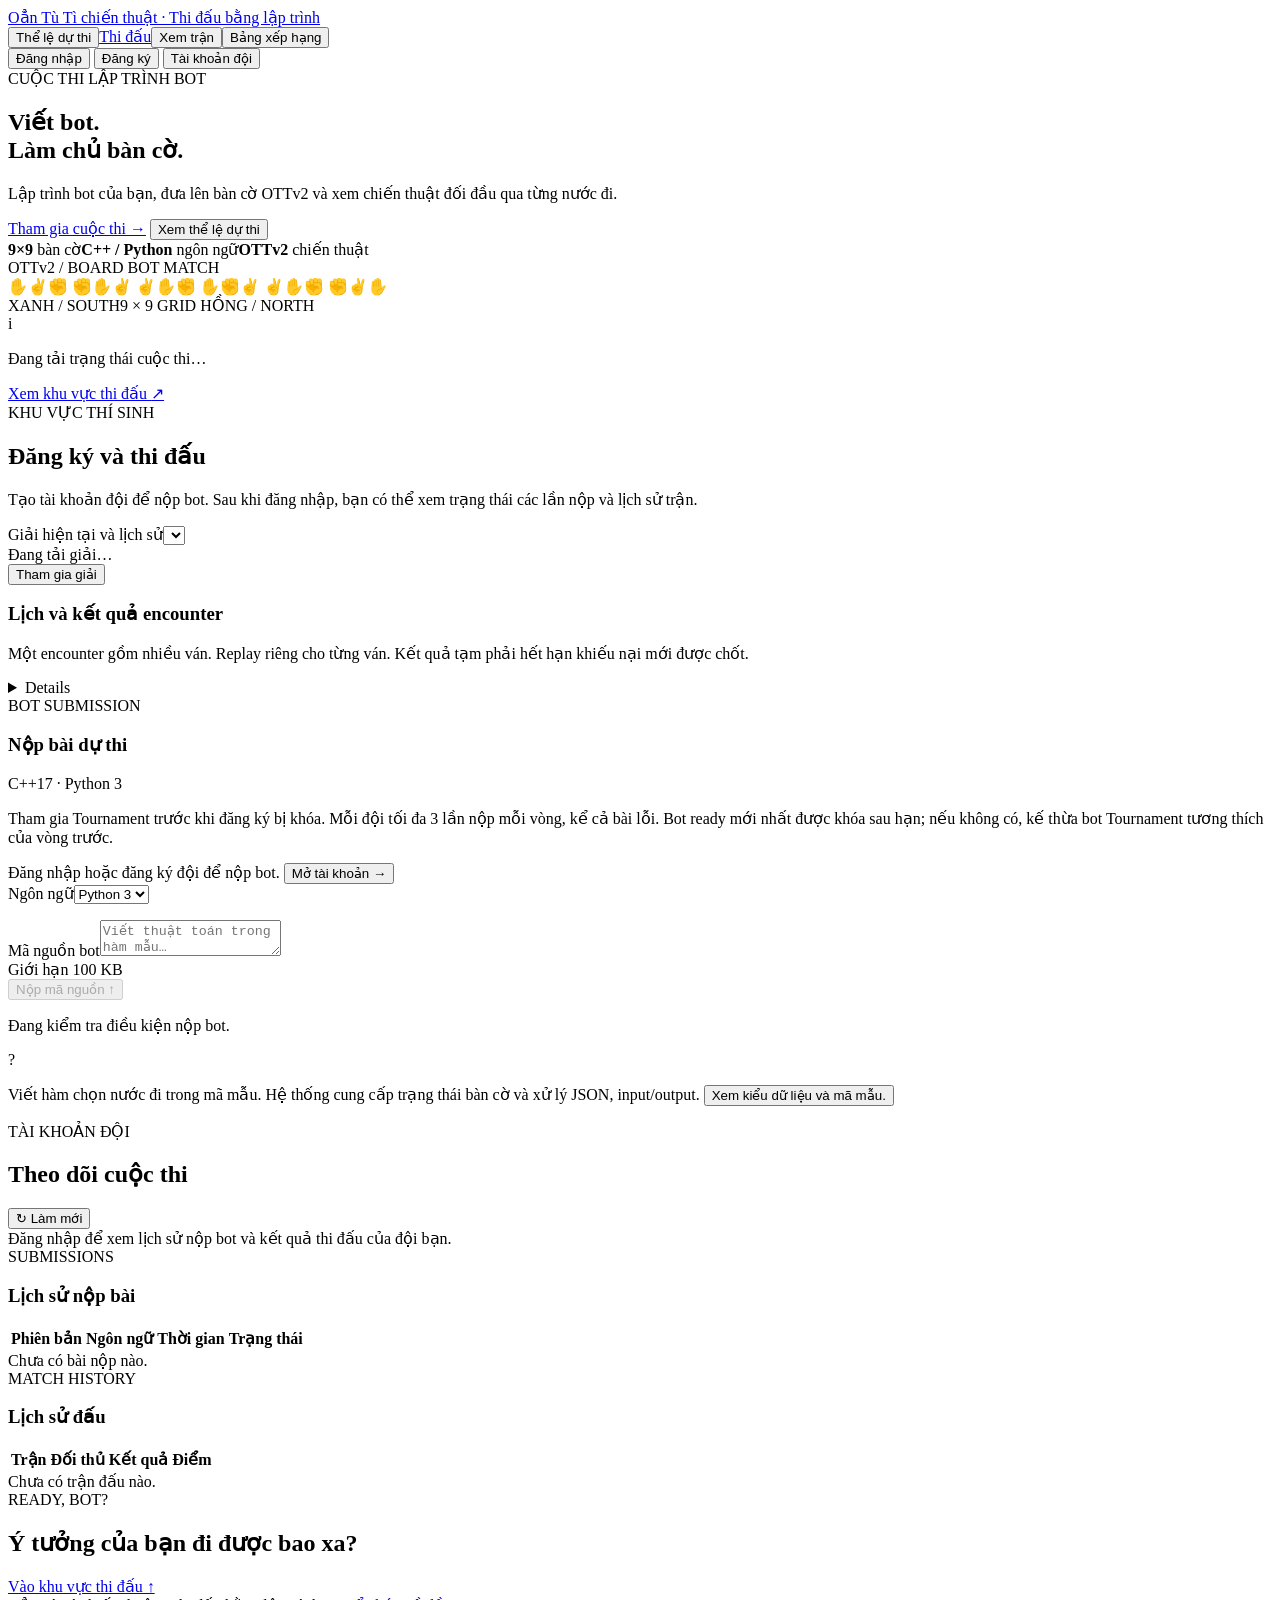
==== web/index.html @ b398b23b "feat: tournament mode" ====
<!doctype html>
<html lang="vi">
<head>
  <meta charset="utf-8">
  <meta name="viewport" content="width=device-width, initial-scale=1">
  <meta name="theme-color" content="#10294b">
  <meta name="description" content="Cuộc thi lập trình bot Oẳn Tù Tì chiến thuật OTTv2.">
  <title>Oẳn Tù Tì — Thi đấu lập trình</title>
  <link rel="preconnect" href="https://fonts.googleapis.com">
  <link rel="preconnect" href="https://fonts.gstatic.com" crossorigin>
  <link href="https://fonts.googleapis.com/css2?family=Be+Vietnam+Pro:wght@400;500;600;700;800&display=swap" rel="stylesheet">
  <link rel="stylesheet" href="/assets/app.css?v=9">
  <link rel="stylesheet" href="/assets/status.css?v=4">
  <link rel="stylesheet" href="/assets/tournament.css?v=6">
</head>
<body>
  <header class="topbar">
    <a class="brand" href="#top" aria-label="Oẳn Tù Tì, về đầu trang">
      <span>Oẳn Tù Tì chiến thuật · Thi đấu bằng lập trình</span>
    </a>
    <nav aria-label="Điều hướng chính">
      <button class="nav-link" type="button" data-open-rules>Thể lệ dự thi</button><a href="#thi-dau">Thi đấu</a><button class="nav-link" type="button" data-open-replay>Xem trận</button><button class="nav-link" type="button" data-open-leaderboard>Bảng xếp hạng</button>
    </nav>
    <div class="account-actions">
      <button id="navLogin" class="button button-outline button-small" type="button">Đăng nhập</button>
      <button id="navRegister" class="button button-navy button-small" type="button">Đăng ký</button>
      <button id="navAccount" class="button button-navy button-small hidden" type="button">Tài khoản đội</button>
    </div>
  </header>

  <main id="top">
    <section class="hero wrap">
      <div class="hero-copy">
        <div class="eyebrow"><span class="live-dot"></span> CUỘC THI LẬP TRÌNH BOT</div>
        <h1>Viết bot.<br><span>Làm chủ bàn cờ.</span></h1>
        <p class="hero-text">Lập trình bot của bạn, đưa lên bàn cờ OTTv2 và xem chiến thuật đối đầu qua từng nước đi.</p>
        <div class="hero-actions">
          <a class="button button-blue" href="#thi-dau">Tham gia cuộc thi <span aria-hidden="true">→</span></a>
          <button class="button button-outline" type="button" data-open-rules>Xem thể lệ dự thi</button>
        </div>
        <div class="hero-facts"><span><b>9×9</b> bàn cờ</span><span><b>C++ / Python</b> ngôn ngữ</span><span><b>OTTv2</b> chiến thuật</span></div>
      </div>
      <div class="board-card" aria-label="Minh họa bàn cờ Oẳn Tù Tì 9 nhân 9">
        <div class="board-top"><span>OTTv2 / BOARD</span><span class="board-live"><i></i> BOT MATCH</span></div>
        <div class="board-frame"><div class="board" aria-hidden="true">
          <span class="piece blue paper b1">✋</span><span class="piece blue scissors b2">✌️</span><span class="piece blue rock b3">✊</span>
          <span class="piece blue rock b4">✊</span><span class="piece blue paper b5">✋</span><span class="piece blue scissors b6">✌️</span>
          <span class="piece blue scissors b7">✌️</span><span class="piece blue paper b8">✋</span><span class="piece blue rock b9">✊</span>
          <span class="piece pink paper r1">✋</span><span class="piece pink rock r2">✊</span><span class="piece pink scissors r3">✌️</span>
          <span class="piece pink scissors r4">✌️</span><span class="piece pink paper r5">✋</span><span class="piece pink rock r6">✊</span>
          <span class="piece pink rock r7">✊</span><span class="piece pink scissors r8">✌️</span><span class="piece pink paper r9">✋</span>
        </div></div>
        <div class="board-bottom"><span><b class="legend-blue"></b> XANH / SOUTH</span><span>9 × 9 GRID</span><span><b class="legend-red"></b> HỒNG / NORTH</span></div>
      </div>
    </section>

    <section class="status-band">
      <div class="wrap status-inner"><span class="status-icon">i</span><p id="eventStatus">Đang tải trạng thái cuộc thi…</p><a href="#thi-dau">Xem khu vực thi đấu <span aria-hidden="true">↗</span></a></div>
    </section>

    <section id="thi-dau" class="section contest-section">
      <div class="wrap">
        <div class="section-heading"><div><div class="eyebrow">KHU VỰC THÍ SINH</div><h2>Đăng ký và thi đấu</h2></div><p>Tạo tài khoản đội để nộp bot. Sau khi đăng nhập, bạn có thể xem trạng thái các lần nộp và lịch sử trận.</p></div>
        <div class="contest-grid">
        <article id="tournamentPanel" class="panel">
          <label>Giải hiện tại và lịch sử<select id="tournamentSelect" aria-label="Chọn giải"></select></label>
          <div id="tournamentSummary" aria-live="polite">Đang tải giải…</div>
          <button id="joinTournament" class="button button-blue hidden" type="button">Tham gia giải</button>
          <p id="tournamentTeam" aria-live="polite"></p>
          <div id="tournamentGroups" class="tournament-grid"></div>
          <div id="tournamentBracket"></div>
          <h3>Lịch và kết quả encounter</h3><p>Một encounter gồm nhiều ván. Replay riêng cho từng ván. Kết quả tạm phải hết hạn khiếu nại mới được chốt.</p>
          <div id="tournamentEncounters"></div><details id="tournamentDraws"></details>
        </article>
          <article class="panel submit-panel">
            <div class="panel-title"><div><div class="eyebrow">BOT SUBMISSION</div><h3>Nộp bài dự thi</h3></div><span class="file-badge">C++17 · Python 3</span></div>
            <p class="muted">Tham gia Tournament trước khi đăng ký bị khóa. Mỗi đội tối đa 3 lần nộp mỗi vòng, kể cả bài lỗi. Bot ready mới nhất được khóa sau hạn; nếu không có, kế thừa bot Tournament tương thích của vòng trước.</p>
            <div id="submitGuestHint" class="empty-state">Đăng nhập hoặc đăng ký đội để nộp bot. <button id="submitLoginLink" class="text-button" type="button">Mở tài khoản →</button></div>
            <form id="submitForm">
              <label>Ngôn ngữ<select name="language"><option value="python">Python 3</option><option value="cpp">C++17</option></select></label>
              <p id="submitCodeHelp" class="muted"></p>
              <label>Mã nguồn bot<textarea name="source" required spellcheck="false" aria-describedby="submitCodeHelp" placeholder="Viết thuật toán trong hàm mẫu…"></textarea></label>
              <div class="submit-tools"><span>Giới hạn 100 KB</span></div>
              <div id="submitButtonHelp" title="Đang kiểm tra điều kiện nộp bot." tabindex="0" aria-describedby="submitBlockedReason"><button class="button button-blue full" type="submit" disabled title="Đang kiểm tra điều kiện nộp bot." aria-describedby="submitBlockedReason">Nộp mã nguồn <span>↑</span></button></div>
              <p id="submitBlockedReason" class="action-blocked" role="status" aria-live="polite">Đang kiểm tra điều kiện nộp bot.</p>
              <div class="form-message" aria-live="polite"></div>
            </form>
            <div class="protocol-note"><span>?</span><p>Viết hàm chọn nước đi trong mã mẫu. Hệ thống cung cấp trạng thái bàn cờ và xử lý JSON, input/output. <button class="inline-link link-button" type="button" data-open-rules>Xem kiểu dữ liệu và mã mẫu.</button></p></div>
          </article>
        </div>
      </div>
    </section>

    <section class="section wrap dashboard-section">
      <div class="section-heading"><div><div class="eyebrow">TÀI KHOẢN ĐỘI</div><h2>Theo dõi cuộc thi</h2></div><button id="refreshBtn" class="button button-outline button-small" type="button">↻ Làm mới</button></div>
      <div id="dashboardHint" class="empty-state">Đăng nhập để xem lịch sử nộp bot và kết quả thi đấu của đội bạn.</div>
      <div id="dashboard" class="dashboard-grid hidden">
        <article class="panel table-panel"><div class="panel-title"><div><div class="eyebrow">SUBMISSIONS</div><h3>Lịch sử nộp bài</h3></div></div><div class="table-scroll"><table><thead><tr><th>Phiên bản</th><th>Ngôn ngữ</th><th>Thời gian</th><th>Trạng thái</th></tr></thead><tbody id="submissionsBody"></tbody></table></div><div id="submissionEmpty" class="table-empty hidden">Chưa có bài nộp nào.</div></article>
        <article class="panel table-panel"><div class="panel-title"><div><div class="eyebrow">MATCH HISTORY</div><h3>Lịch sử đấu</h3></div></div><div class="table-scroll"><table><thead><tr><th>Trận</th><th>Đối thủ</th><th>Kết quả</th><th>Điểm</th></tr></thead><tbody id="matchesBody"></tbody></table></div><div id="matchesEmpty" class="table-empty hidden">Chưa có trận đấu nào.</div></article>
      </div>
    </section>

    <section class="closing wrap"><div><div class="eyebrow">READY, BOT?</div><h2>Ý tưởng của bạn đi được bao xa?</h2></div><a class="button button-blue" href="#thi-dau">Vào khu vực thi đấu ↑</a></section>
  </main>

  <footer class="footer"><div class="wrap footer-inner"><span>Oẳn Tù Tì chiến thuật · Thi đấu bằng lập trình</span><a href="/admin">Ban tổ chức</a><a href="#top">Về đầu trang ↑</a></div></footer>
  <dialog id="leaderboardDialog" class="leaderboard-dialog" aria-labelledby="leaderboardTitle">
    <div class="dialog-heading"><div><div class="eyebrow">OTTv2 · KẾT QUẢ THI ĐẤU</div><h2 id="leaderboardTitle">Bảng xếp hạng</h2></div><button id="closeLeaderboard" class="dialog-close" type="button" aria-label="Đóng bảng xếp hạng">×</button></div>
    <p class="leaderboard-intro">Chọn giải để xem đội và kết quả riêng của giải đó. Elo trong mỗi giải bắt đầu từ 1000, hệ số điều chỉnh 32; BYE và kết quả hành chính không tính Elo.</p>
    <div class="leaderboard-filters" role="group" aria-label="Giải đấu xếp hạng">
      <label class="leaderboard-tournament">Tournament<select id="leaderboardTournament" aria-label="Giải đấu xếp hạng"><option value="">Đang tải giải…</option></select></label>
    </div>
    <p id="leaderboardPeriod" class="leaderboard-period">Elo từ các encounter hợp lệ trong giải đang chọn.</p>
    <div class="panel table-panel leaderboard-panel"><div class="table-scroll"><table><thead><tr><th>Hạng</th><th>Đội</th><th>Số trận</th><th>Trận thắng</th><th>Elo</th></tr></thead><tbody id="leaderboardBody"></tbody></table></div><div id="leaderboardEmpty" class="table-empty hidden">Bảng xếp hạng chưa có dữ liệu.</div></div>
  </dialog>
  <dialog id="replayDialog" class="replay-dialog" aria-labelledby="replayTitle">
    <div class="dialog-heading"><div><div class="eyebrow">OTTv2 · PHÁT LẠI TRẬN ĐẤU</div><h2 id="replayTitle">Xem bot thi đấu</h2></div><button id="closeReplay" class="dialog-close" type="button" aria-label="Đóng phát lại">×</button></div>
    <p class="replay-intro">Chọn một trận đã kết thúc để xem lại từng nước đi của hai bot.</p>
    <div class="replay-layout">
      <section class="replay-stage" aria-label="Bàn cờ phát lại">
        <div class="replay-score"><div class="replay-team"><span class="replay-team-dot south"></span><span id="replaySouth">Đội Xanh</span></div><span id="replayResult">Chọn một trận</span><div class="replay-team"><span class="replay-team-dot north"></span><span id="replayNorth">Đội Hồng</span></div></div>
        <div class="replay-board-wrap"><div id="replayBoard" class="replay-board" role="img" aria-label="Bàn cờ 9 nhân 9"></div></div>
        <div class="replay-controls"><button id="replayFirst" type="button" aria-label="Về đầu trận" disabled>⏮</button><button id="replayPrev" type="button" aria-label="Nước trước" disabled>◀</button><button id="replayPlay" class="replay-play" type="button" aria-label="Phát trận" disabled>▶ Phát</button><button id="replayNext" type="button" aria-label="Nước tiếp" disabled>▶</button><button id="replayLast" type="button" aria-label="Đến cuối trận" disabled>⏭</button><span id="replayCounter">0 / 0</span></div>
        <p id="replayMove" class="replay-move" aria-live="polite">Chọn trận bên phải để bắt đầu.</p>
      </section>
      <aside class="replay-sidebar"><div class="replay-sidebar-heading"><h3>Trận đã hoàn tất</h3><button id="refreshReplays" type="button" aria-label="Làm mới danh sách trận">↻</button></div><div id="replayList" class="replay-list"></div><button id="moreReplays" class="button button-outline full hidden" type="button">Xem thêm trận</button></aside>
    </div>
  </dialog>
  <dialog id="rulesDialog" class="rules-dialog" aria-labelledby="rulesTitle">
    <div class="dialog-heading"><div><div class="eyebrow">OTTv2 · THỂ LỆ DỰ THI</div><h2 id="rulesTitle">Hướng dẫn dành cho các đội</h2></div><button id="closeRules" class="dialog-close" type="button" aria-label="Đóng thể lệ">×</button></div>
    <p class="rules-intro">Mỗi đội tạo một tài khoản, viết bot bằng C++17 hoặc Python 3 rồi nộp mã nguồn trên website. Bot của hai đội sẽ tự thi đấu theo luật OTTv2 khi ban tổ chức mở lịch trận.</p>
    <h3 class="rules-section-title">Đội đăng ký và nộp bài như thế nào?</h3>
    <div class="rule-grid">
      <article class="rule-card"><span class="rule-number">01</span><div class="rule-symbol">♙</div><h3>Tạo tài khoản đội</h3><p>Chọn “Đăng ký”, nhập tên đội và mật khẩu. Không cần mã cuộc thi. Tài khoản dùng để nộp bot và theo dõi kết quả.</p></article>
      <article class="rule-card"><span class="rule-number">02</span><div class="rule-symbol">&lt;/&gt;</div><h3>Viết bot bằng C++17 hoặc Python 3</h3><p>Sửa hàm trong mã mẫu: C++ dùng <code>Move chooseMove(const BoardState&amp; state)</code>, Python dùng <code>choose_move(state)</code>. Trạng thái bàn cờ và nước hợp lệ có sẵn; hệ thống xử lý input/output.</p></article>
      <article class="rule-card"><span class="rule-number">03</span><div class="rule-symbol">↑</div><h3>Dán và nộp mã nguồn</h3><p>Đăng nhập, chọn ngôn ngữ, dán mã nguồn bot và bấm “Nộp mã nguồn”. Tham gia giải trong cửa sổ đăng ký. Mỗi vòng Tournament có tối đa 3 lần nộp, kể cả bài lỗi. Bài ready mới nhất được chọn sau hạn đóng; nếu không có thì kế thừa bot Tournament tương thích. Vòng bảng và phân hạng dùng chung bot khóa. Giới hạn 100 KB.</p></article>
      <article class="rule-card"><span class="rule-number">04</span><div class="rule-symbol">{ }</div><h3>Giá trị hàm trả về</h3><p>C++ trả về một <code>Move</code> trong <code>state.legal_moves</code>; Python trả về một dict trong <code>state["legal_moves"]</code> hoặc dict chỉ có <code>piece_id</code>, <code>to</code>. Không viết <code>main()</code>, không tự đọc input hoặc in kết quả.</p></article>
      <article class="rule-card rule-protocol"><span class="rule-number">05</span><div class="rule-symbol">◷</div><h3>Kiểm tra trạng thái và thi đấu</h3><p>Theo dõi trạng thái bài nộp trong “Lịch sử nộp bài”. Chỉ bot sẵn sàng mới được ghép đấu; encounter chạy theo lượt do ban tổ chức xác nhận. Bot trả sai định dạng, nước không hợp lệ hoặc quá 1,5 giây một lượt sẽ bị xử thua ván.</p></article>
    </div>
    <h3 class="rules-section-title">Mã mẫu và trạng thái bàn cờ</h3>
    <details><summary>C++17: hàm và kiểu dữ liệu có sẵn</summary><pre class="bot-template-code"><code>// API: chooseMove(const BoardState&amp; state) returns Move.
// state.pieces, state.legal_moves, state.at(x, y).
// state.board[y][x]: optional&lt;Piece&gt;; coordinates 0..8.
// No main() or input/output code.
Move chooseMove(const BoardState&amp; state) {
    // Thay bằng thuật toán của bạn.
    return state.legal_moves.front();
}</code></pre><p><code>state.side</code>: phe của bot; <code>state.move_number</code>: số nước; <code>state.pieces</code>: toàn bộ quân còn sống. <code>state.at(x, y)</code> trả về <code>const Piece*</code> hoặc <code>nullptr</code>. <code>state.board[y][x]</code> là <code>std::optional&lt;Piece&gt;</code>. Tọa độ từ 0 đến 8.</p><p><code>Piece</code>: <code>id, side, type, x, y</code>. <code>Move</code>: <code>piece_id, from, to, capture</code>; <code>capture</code> là <code>std::optional&lt;std::string&gt;</code>. Không cần tự khai báo các kiểu này.</p></details>
    <details><summary>Python 3: hàm và trạng thái dạng dict</summary><pre class="bot-template-code"><code># API: choose_move(state) returns a legal move dict.
# state: side, move_number, board_size, pieces, legal_moves.
# Piece coordinates: 0..8. Judge handles input/output.
def choose_move(state):
    # Thay bằng thuật toán của bạn.
    return state["legal_moves"][0]</code></pre><p>Đọc bàn cờ qua <code>state["pieces"]</code>, phe qua <code>state["side"]</code> và nước hợp lệ qua <code>state["legal_moves"]</code>. Mỗi lượt gọi hàm một lần. Có thể thêm hàm phụ và import thư viện chuẩn.</p></details>
    <h3 class="rules-section-title game-rules-title">Tóm tắt luật trong một trận OTTv2</h3>
    <div class="rule-grid game-rule-grid">
      <article class="rule-card"><span class="rule-number">A</span><div class="rule-symbol">↗</div><h3>Di chuyển và ăn quân</h3><p>Bàn cờ 9×9. Mỗi lượt đi một ô theo một trong tám hướng; Xanh đi trước. Đấm thắng Kéo, Kéo thắng Lá, Lá thắng Đấm. Quân cùng loại hoặc không khắc chế được sẽ chặn ô.</p></article>
      <article class="rule-card"><span class="rule-number">B</span><div class="rule-symbol">◎</div><h3>Thắng, hòa và xếp hạng</h3><p>Thắng khi ăn hết một loại quân đối thủ hoặc đưa quân tới đích (Bắc: a1, Nam: i9). Lặp thế cờ ba lần hoặc đủ 200 nước chưa phân thắng bại thì hòa. Điểm ván: thắng 1, hòa 0,5, thua 0. Vòng bảng: mỗi encounter 2 ván; điểm trận thắng 3, hòa 1, thua 0. Knockout: 6 ván chính, tối đa 4 ván phụ.</p></article>
    </div>
  </dialog>
  <dialog id="accountDialog" class="account-dialog">
    <div class="dialog-heading"><div><div class="eyebrow">TÀI KHOẢN ĐỘI</div><h2 id="dialogTitle">Đăng nhập</h2></div><button id="closeDialog" class="dialog-close" type="button" aria-label="Đóng">×</button></div>
    <div id="authForms">
      <div class="tab-row" role="tablist"><button class="tab active" data-tab="login" type="button">Đăng nhập</button><button class="tab" data-tab="register" type="button">Đăng ký đội</button></div>
      <form id="loginForm" class="auth-form">
        <p>Đăng nhập để quản lý bot và theo dõi thành tích đội.</p>
        <label>Tên đội<input name="name" required minlength="2" autocomplete="username" placeholder="Ví dụ: Byte Fighters"></label>
        <label>Mật khẩu<input name="password" required type="password" autocomplete="current-password" placeholder="Mật khẩu đội"></label>
        <button class="button button-navy full" type="submit">Đăng nhập <span>→</span></button>
        <div class="form-message" aria-live="polite"></div>
      </form>
      <form id="registerForm" class="auth-form hidden">
        <p>Tạo tài khoản để nộp bot và theo dõi kết quả của đội.</p>
        <label>Tên đội<input name="name" required minlength="2" maxlength="60" autocomplete="organization" placeholder="Ví dụ: Byte Fighters"></label>
        <label>Mật khẩu<input name="password" required type="password" minlength="8" autocomplete="new-password" placeholder="Ít nhất 8 ký tự"></label>
        <button class="button button-blue full" type="submit">Đăng ký đội <span>→</span></button>
        <div class="form-message" aria-live="polite"></div>
      </form>
    </div>
    <div id="signedIn" class="signed-in hidden"><div class="signed-avatar">♟</div><div class="signed-copy"><span class="eyebrow">ĐỘI ĐANG ĐĂNG NHẬP</span><h3 id="teamName">—</h3><button id="logoutBtn" class="text-button" type="button">Đăng xuất</button></div></div>
  </dialog>
  <script src="/assets/app.js?v=14" defer></script>
  <script src="/assets/tournament-rounds.js?v=1" defer></script>
  <script src="/assets/tournament.js?v=7" defer></script>
</body>
</html>
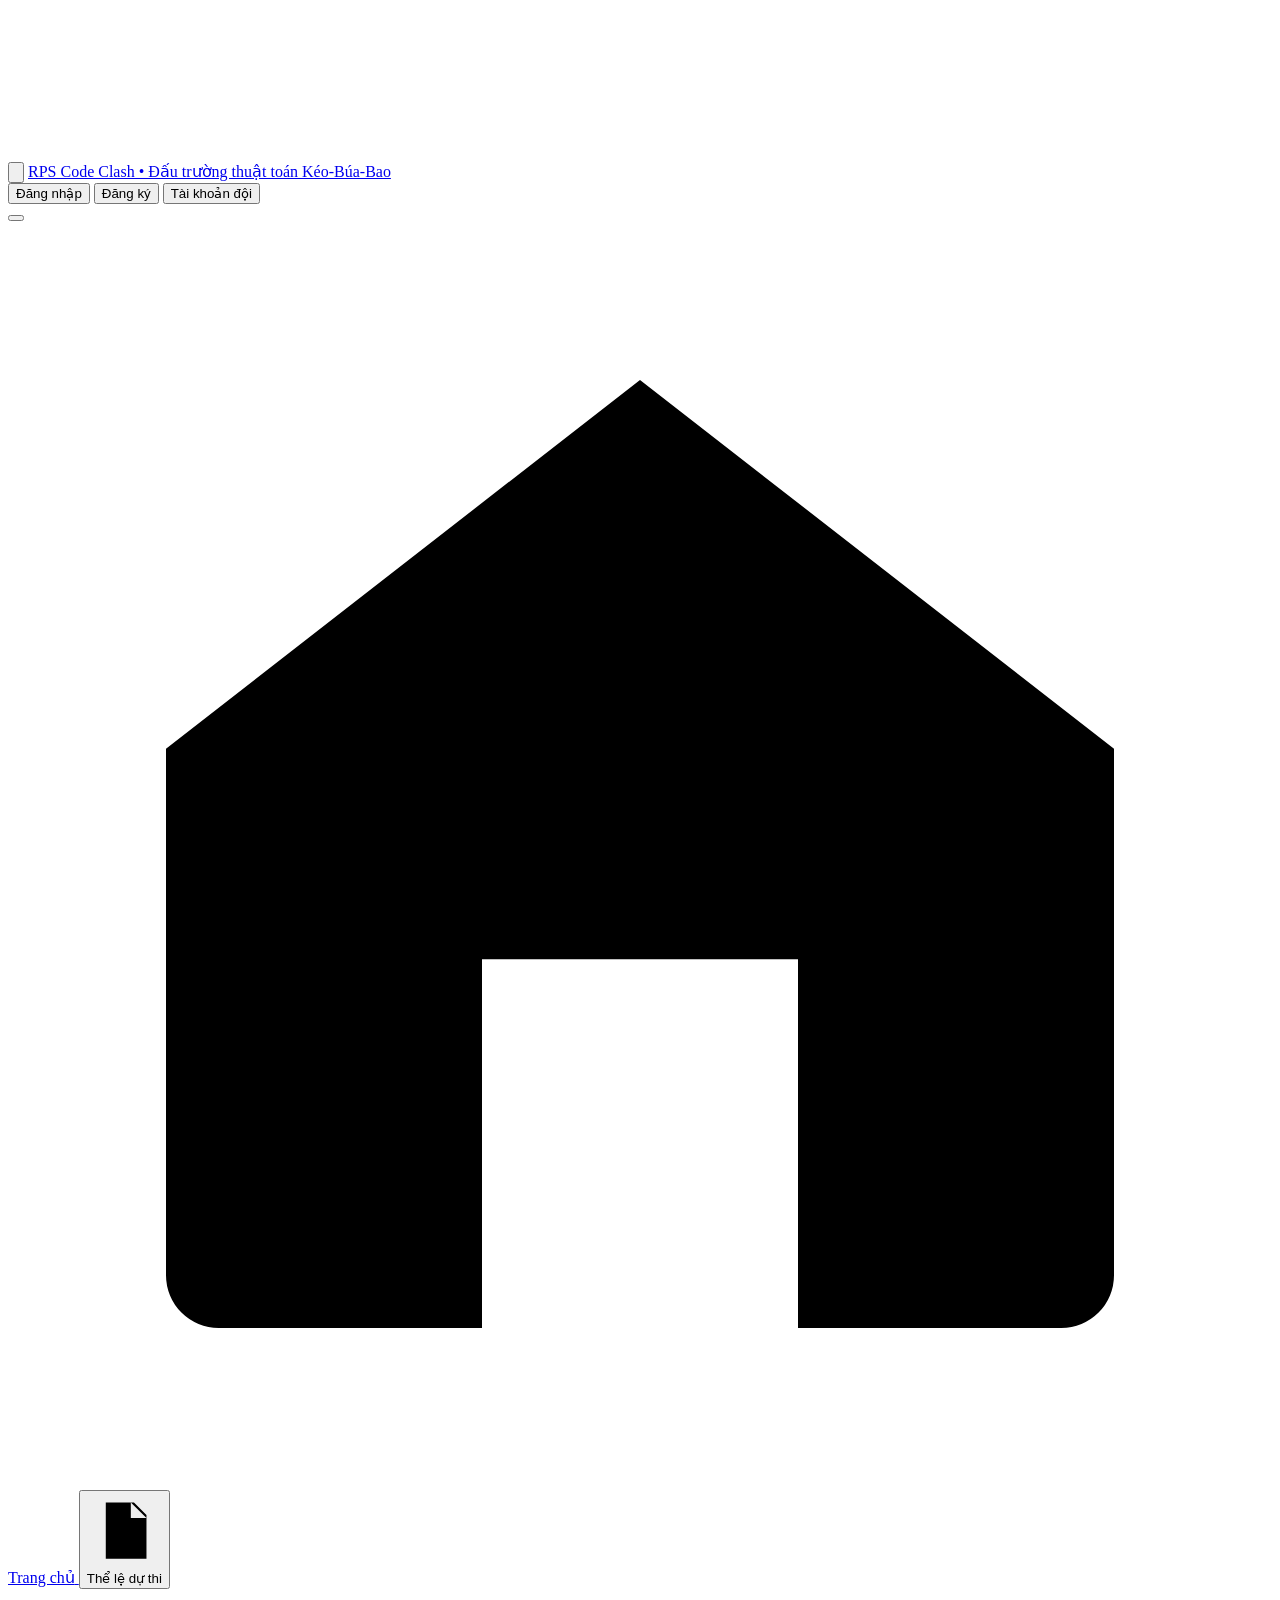
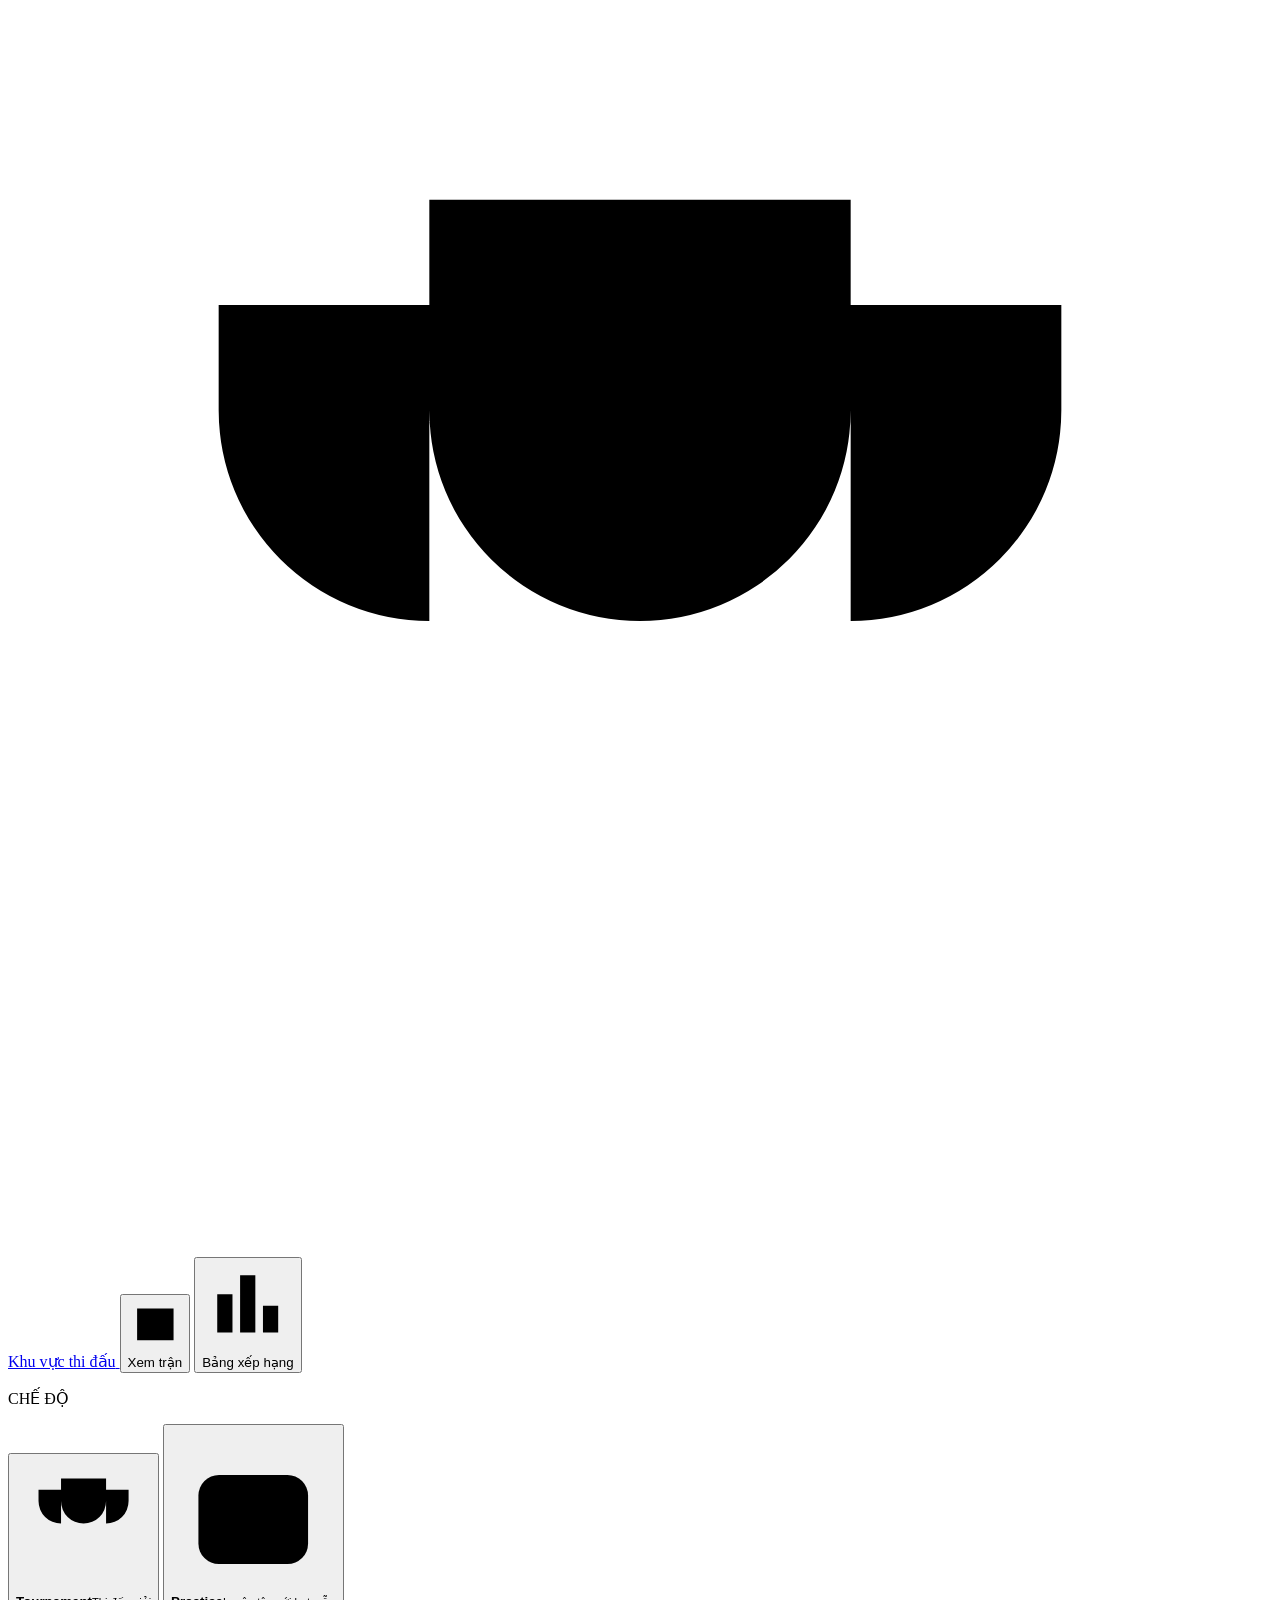
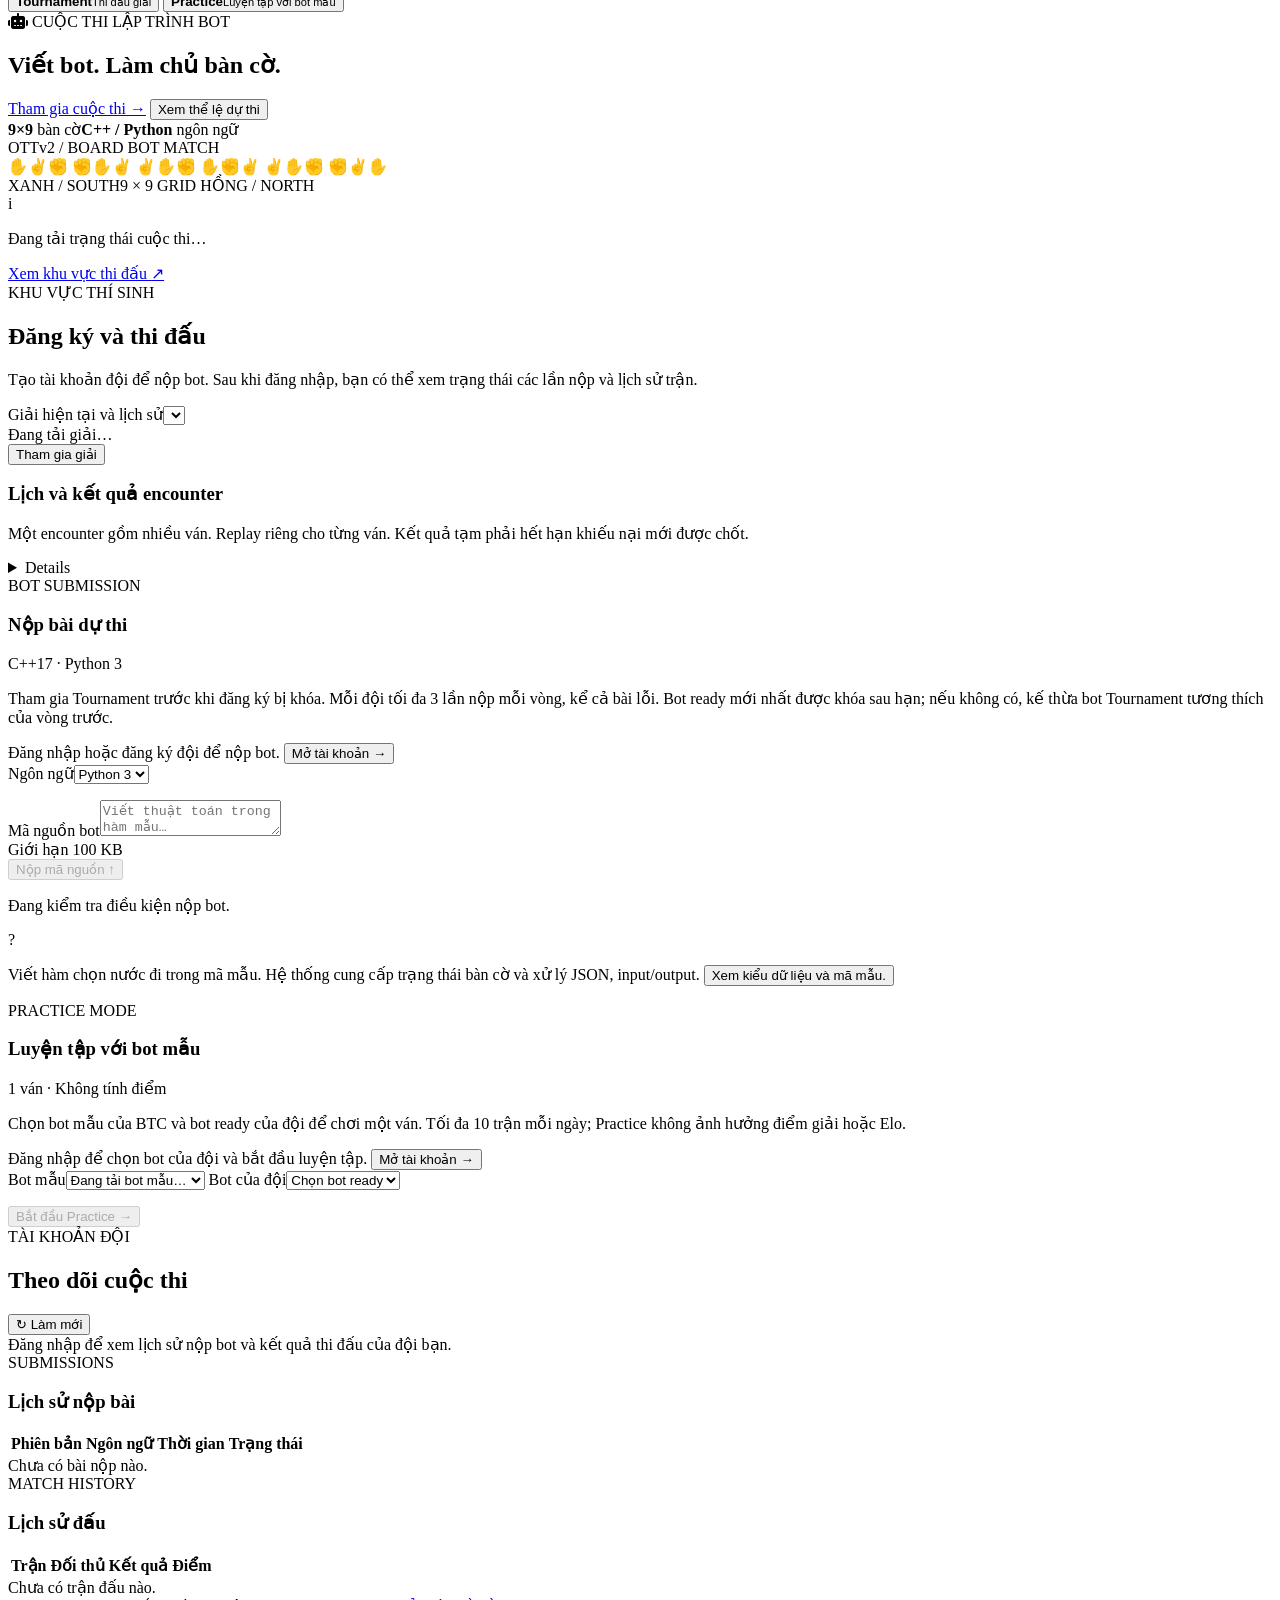
==== commit 72f7555a: "Add practice mode and refresh site UI" ====
--- a/web/index.html
+++ b/web/index.html
@@ -3,24 +3,32 @@
 <head>
   <meta charset="utf-8">
   <meta name="viewport" content="width=device-width, initial-scale=1">
-  <meta name="theme-color" content="#10294b">
-  <meta name="description" content="Cuộc thi lập trình bot Oẳn Tù Tì chiến thuật OTTv2.">
-  <title>Oẳn Tù Tì — Thi đấu lập trình</title>
+  <meta name="theme-color" content="#eaf5ff">
+  <meta name="description" content="RPS Code Clash • Đấu trường thuật toán Kéo-Búa-Bao.">
+  <title>RPS Code Clash • Đấu trường thuật toán Kéo-Búa-Bao</title>
   <link rel="preconnect" href="https://fonts.googleapis.com">
   <link rel="preconnect" href="https://fonts.gstatic.com" crossorigin>
   <link href="https://fonts.googleapis.com/css2?family=Be+Vietnam+Pro:wght@400;500;600;700;800&display=swap" rel="stylesheet">
-  <link rel="stylesheet" href="/assets/app.css?v=9">
-  <link rel="stylesheet" href="/assets/status.css?v=4">
-  <link rel="stylesheet" href="/assets/tournament.css?v=6">
+  <link rel="stylesheet" href="https://cdnjs.cloudflare.com/ajax/libs/font-awesome/6.7.2/css/all.min.css" crossorigin="anonymous">
+  <script>
+    const assetRoot = location.protocol === 'file:' ? '' : '/assets/';
+    for (const [file, version] of [['app.css', '15'], ['status.css', '4'], ['tournament.css', '6'], ['cloudlight.css', '1']]) {
+      const stylesheet = document.createElement('link');
+      stylesheet.rel = 'stylesheet';
+      stylesheet.href = `${assetRoot}${file}?v=${version}`;
+      document.head.append(stylesheet);
+    }
+  </script>
 </head>
 <body>
+  <div id="cloudEffect" class="cloudlight-container" aria-hidden="true"><canvas class="cloudlight-canvas"></canvas></div>
   <header class="topbar">
-    <a class="brand" href="#top" aria-label="Oẳn Tù Tì, về đầu trang">
-      <span>Oẳn Tù Tì chiến thuật · Thi đấu bằng lập trình</span>
+    <button id="sidebarToggle" class="sidebar-toggle" type="button" aria-label="Mở thanh điều hướng" aria-controls="siteSidebar" aria-expanded="false">
+      <svg viewBox="0 0 24 24" aria-hidden="true"><path d="M4 6h16M4 12h16M4 18h16" /></svg>
+    </button>
+    <a class="brand" href="#top" aria-label="RPS Code Clash, về đầu trang">
+      <span>RPS Code Clash • Đấu trường thuật toán Kéo-Búa-Bao</span>
     </a>
-    <nav aria-label="Điều hướng chính">
-      <button class="nav-link" type="button" data-open-rules>Thể lệ dự thi</button><a href="#thi-dau">Thi đấu</a><button class="nav-link" type="button" data-open-replay>Xem trận</button><button class="nav-link" type="button" data-open-leaderboard>Bảng xếp hạng</button>
-    </nav>
     <div class="account-actions">
       <button id="navLogin" class="button button-outline button-small" type="button">Đăng nhập</button>
       <button id="navRegister" class="button button-navy button-small" type="button">Đăng ký</button>
@@ -28,17 +36,48 @@
     </div>
   </header>
 
+  <button id="sidebarBackdrop" class="sidebar-backdrop" type="button" aria-label="Đóng thanh điều hướng" tabindex="-1"></button>
+  <aside id="siteSidebar" class="site-sidebar" aria-label="Điều hướng chính">
+    <nav class="sidebar-nav">
+      <a class="sidebar-link" href="#top" aria-label="Trang chủ" title="Trang chủ">
+        <svg viewBox="0 0 24 24" aria-hidden="true"><path d="m3 10 9-7 9 7v10a1 1 0 0 1-1 1h-5v-7H9v7H4a1 1 0 0 1-1-1z" /></svg><span>Trang chủ</span>
+      </a>
+      <button class="sidebar-link" type="button" data-open-rules aria-label="Thể lệ dự thi" title="Thể lệ dự thi">
+        <svg viewBox="0 0 24 24" aria-hidden="true"><path d="M6 3h9l4 4v14H6zM14 3v5h5M9 13h7M9 17h7" /></svg><span>Thể lệ dự thi</span>
+      </button>
+      <a class="sidebar-link" href="#thi-dau" aria-label="Khu vực thi đấu" title="Khu vực thi đấu">
+        <svg viewBox="0 0 24 24" aria-hidden="true"><path d="M8 4h8v4a4 4 0 0 1-8 0zm0 2H4v2a4 4 0 0 0 4 4m8-6h4v2a4 4 0 0 1-4 4m-4 0v4m-4 4h8m-7-4h6" /></svg><span>Khu vực thi đấu</span>
+      </a>
+      <button class="sidebar-link" type="button" data-open-replay aria-label="Xem trận" title="Xem trận">
+        <svg viewBox="0 0 24 24" aria-hidden="true"><path d="M4 5h16v14H4zM10 9l5 3-5 3z" /></svg><span>Xem trận</span>
+      </button>
+      <button class="sidebar-link" type="button" data-open-leaderboard aria-label="Bảng xếp hạng" title="Bảng xếp hạng">
+        <svg viewBox="0 0 24 24" aria-hidden="true"><path d="M4 19V9h4v10zm6 0V4h4v15zm6 0v-7h4v7z" /></svg><span>Bảng xếp hạng</span>
+      </button>
+      <div class="sidebar-divider" role="separator"></div>
+      <p class="sidebar-group-label">CHẾ ĐỘ</p>
+      <button id="modeTournament" class="sidebar-link sidebar-mode active" type="button" data-mode="tournament" aria-label="Tournament, Thi đấu giải" aria-pressed="true" title="Tournament · Thi đấu giải">
+        <svg viewBox="0 0 24 24" aria-hidden="true"><path d="M8 4h8v4a4 4 0 0 1-8 0zm0 2H4v2a4 4 0 0 0 4 4m8-6h4v2a4 4 0 0 1-4 4m-4 0v4m-4 4h8m-7-4h6" /></svg><span><strong>Tournament</strong><small>Thi đấu giải</small></span>
+      </button>
+      <button id="modePractice" class="sidebar-link sidebar-mode" type="button" data-mode="practice" aria-label="Practice, Luyện tập với bot mẫu" aria-pressed="false" title="Practice · Luyện tập với bot mẫu">
+        <svg viewBox="0 0 24 24" aria-hidden="true"><rect x="4" y="7" width="16" height="13" rx="3"/><path d="M9 7V4m6 3V4M8 13h.01M16 13h.01m-6 3h4M2 12h2m16 0h2" /></svg><span><strong>Practice</strong><small>Luyện tập với bot mẫu</small></span>
+      </button>
+    </nav>
+  </aside>
+
   <main id="top">
     <section class="hero wrap">
       <div class="hero-copy">
-        <div class="eyebrow"><span class="live-dot"></span> CUỘC THI LẬP TRÌNH BOT</div>
-        <h1>Viết bot.<br><span>Làm chủ bàn cờ.</span></h1>
-        <p class="hero-text">Lập trình bot của bạn, đưa lên bàn cờ OTTv2 và xem chiến thuật đối đầu qua từng nước đi.</p>
+        <div class="eyebrow"><i class="fa-solid fa-robot" aria-hidden="true"></i> CUỘC THI LẬP TRÌNH BOT</div>
+        <h1 class="hero-3d-heading" aria-label="Viết bot. Làm chủ bàn cờ.">
+          <span class="hero-3d-line">Viết bot.</span>
+          <span class="hero-3d-line hero-3d-accent">Làm chủ bàn cờ.</span>
+        </h1>
         <div class="hero-actions">
           <a class="button button-blue" href="#thi-dau">Tham gia cuộc thi <span aria-hidden="true">→</span></a>
           <button class="button button-outline" type="button" data-open-rules>Xem thể lệ dự thi</button>
         </div>
-        <div class="hero-facts"><span><b>9×9</b> bàn cờ</span><span><b>C++ / Python</b> ngôn ngữ</span><span><b>OTTv2</b> chiến thuật</span></div>
+        <div class="hero-facts"><span><b>9×9</b> bàn cờ</span><span><b>C++ / Python</b> ngôn ngữ</span></div>
       </div>
       <div class="board-card" aria-label="Minh họa bàn cờ Oẳn Tù Tì 9 nhân 9">
         <div class="board-top"><span>OTTv2 / BOARD</span><span class="board-live"><i></i> BOT MATCH</span></div>
@@ -62,7 +101,7 @@
       <div class="wrap">
         <div class="section-heading"><div><div class="eyebrow">KHU VỰC THÍ SINH</div><h2>Đăng ký và thi đấu</h2></div><p>Tạo tài khoản đội để nộp bot. Sau khi đăng nhập, bạn có thể xem trạng thái các lần nộp và lịch sử trận.</p></div>
         <div class="contest-grid">
-        <article id="tournamentPanel" class="panel">
+        <article id="tournamentPanel" class="panel" data-mode-panel="tournament">
           <label>Giải hiện tại và lịch sử<select id="tournamentSelect" aria-label="Chọn giải"></select></label>
           <div id="tournamentSummary" aria-live="polite">Đang tải giải…</div>
           <button id="joinTournament" class="button button-blue hidden" type="button">Tham gia giải</button>
@@ -72,7 +111,7 @@
           <h3>Lịch và kết quả encounter</h3><p>Một encounter gồm nhiều ván. Replay riêng cho từng ván. Kết quả tạm phải hết hạn khiếu nại mới được chốt.</p>
           <div id="tournamentEncounters"></div><details id="tournamentDraws"></details>
         </article>
-          <article class="panel submit-panel">
+          <article class="panel submit-panel" data-mode-panel="tournament">
             <div class="panel-title"><div><div class="eyebrow">BOT SUBMISSION</div><h3>Nộp bài dự thi</h3></div><span class="file-badge">C++17 · Python 3</span></div>
             <p class="muted">Tham gia Tournament trước khi đăng ký bị khóa. Mỗi đội tối đa 3 lần nộp mỗi vòng, kể cả bài lỗi. Bot ready mới nhất được khóa sau hạn; nếu không có, kế thừa bot Tournament tương thích của vòng trước.</p>
             <div id="submitGuestHint" class="empty-state">Đăng nhập hoặc đăng ký đội để nộp bot. <button id="submitLoginLink" class="text-button" type="button">Mở tài khoản →</button></div>
@@ -87,6 +126,19 @@
             </form>
             <div class="protocol-note"><span>?</span><p>Viết hàm chọn nước đi trong mã mẫu. Hệ thống cung cấp trạng thái bàn cờ và xử lý JSON, input/output. <button class="inline-link link-button" type="button" data-open-rules>Xem kiểu dữ liệu và mã mẫu.</button></p></div>
           </article>
+          <article id="practicePanel" class="panel practice-panel hidden" data-mode-panel="practice">
+            <div class="panel-title"><div><div class="eyebrow">PRACTICE MODE</div><h3>Luyện tập với bot mẫu</h3></div><span class="file-badge">1 ván · Không tính điểm</span></div>
+            <p class="muted">Chọn bot mẫu của BTC và bot ready của đội để chơi một ván. Tối đa 10 trận mỗi ngày; Practice không ảnh hưởng điểm giải hoặc Elo.</p>
+            <div id="practiceGuestHint" class="empty-state">Đăng nhập để chọn bot của đội và bắt đầu luyện tập. <button class="text-button" type="button" data-open-account="login">Mở tài khoản →</button></div>
+            <form id="practiceForm" class="hidden">
+              <label>Bot mẫu<select name="opponent_id" required><option value="">Đang tải bot mẫu…</option></select></label>
+              <label>Bot của đội<select name="submission_id" required><option value="">Chọn bot ready</option></select></label>
+              <p id="practiceQuota" class="practice-quota" role="status" aria-live="polite"></p>
+              <button id="practiceSubmit" class="button button-blue full" type="submit" disabled>Bắt đầu Practice <span>→</span></button>
+              <div id="practiceMessage" class="form-message" aria-live="polite"></div>
+            </form>
+            <div id="practiceActive" class="practice-active hidden" role="status" aria-live="polite"></div>
+          </article>
         </div>
       </div>
     </section>
@@ -100,10 +152,9 @@
       </div>
     </section>
 
-    <section class="closing wrap"><div><div class="eyebrow">READY, BOT?</div><h2>Ý tưởng của bạn đi được bao xa?</h2></div><a class="button button-blue" href="#thi-dau">Vào khu vực thi đấu ↑</a></section>
   </main>
 
-  <footer class="footer"><div class="wrap footer-inner"><span>Oẳn Tù Tì chiến thuật · Thi đấu bằng lập trình</span><a href="/admin">Ban tổ chức</a><a href="#top">Về đầu trang ↑</a></div></footer>
+  <footer class="footer"><div class="wrap footer-inner"><span>RPS Code Clash • Đấu trường thuật toán Kéo-Búa-Bao</span><a href="/admin">Ban tổ chức</a><a href="#top">Về đầu trang ↑</a></div></footer>
   <dialog id="leaderboardDialog" class="leaderboard-dialog" aria-labelledby="leaderboardTitle">
     <div class="dialog-heading"><div><div class="eyebrow">OTTv2 · KẾT QUẢ THI ĐẤU</div><h2 id="leaderboardTitle">Bảng xếp hạng</h2></div><button id="closeLeaderboard" class="dialog-close" type="button" aria-label="Đóng bảng xếp hạng">×</button></div>
     <p class="leaderboard-intro">Chọn giải để xem đội và kết quả riêng của giải đó. Elo trong mỗi giải bắt đầu từ 1000, hệ số điều chỉnh 32; BYE và kết quả hành chính không tính Elo.</p>
@@ -179,8 +230,13 @@
     </div>
     <div id="signedIn" class="signed-in hidden"><div class="signed-avatar">♟</div><div class="signed-copy"><span class="eyebrow">ĐỘI ĐANG ĐĂNG NHẬP</span><h3 id="teamName">—</h3><button id="logoutBtn" class="text-button" type="button">Đăng xuất</button></div></div>
   </dialog>
-  <script src="/assets/app.js?v=14" defer></script>
-  <script src="/assets/tournament-rounds.js?v=1" defer></script>
-  <script src="/assets/tournament.js?v=7" defer></script>
+  <script>
+    for (const [file, version] of [['cloudlight.js', '1'], ['letter-3d-swap.js', '1'], ['app.js', '16'], ['tournament-rounds.js', '1'], ['tournament.js', '7']]) {
+      const script = document.createElement('script');
+      script.src = `${assetRoot}${file}?v=${version}`;
+      script.async = false;
+      document.body.append(script);
+    }
+  </script>
 </body>
 </html>
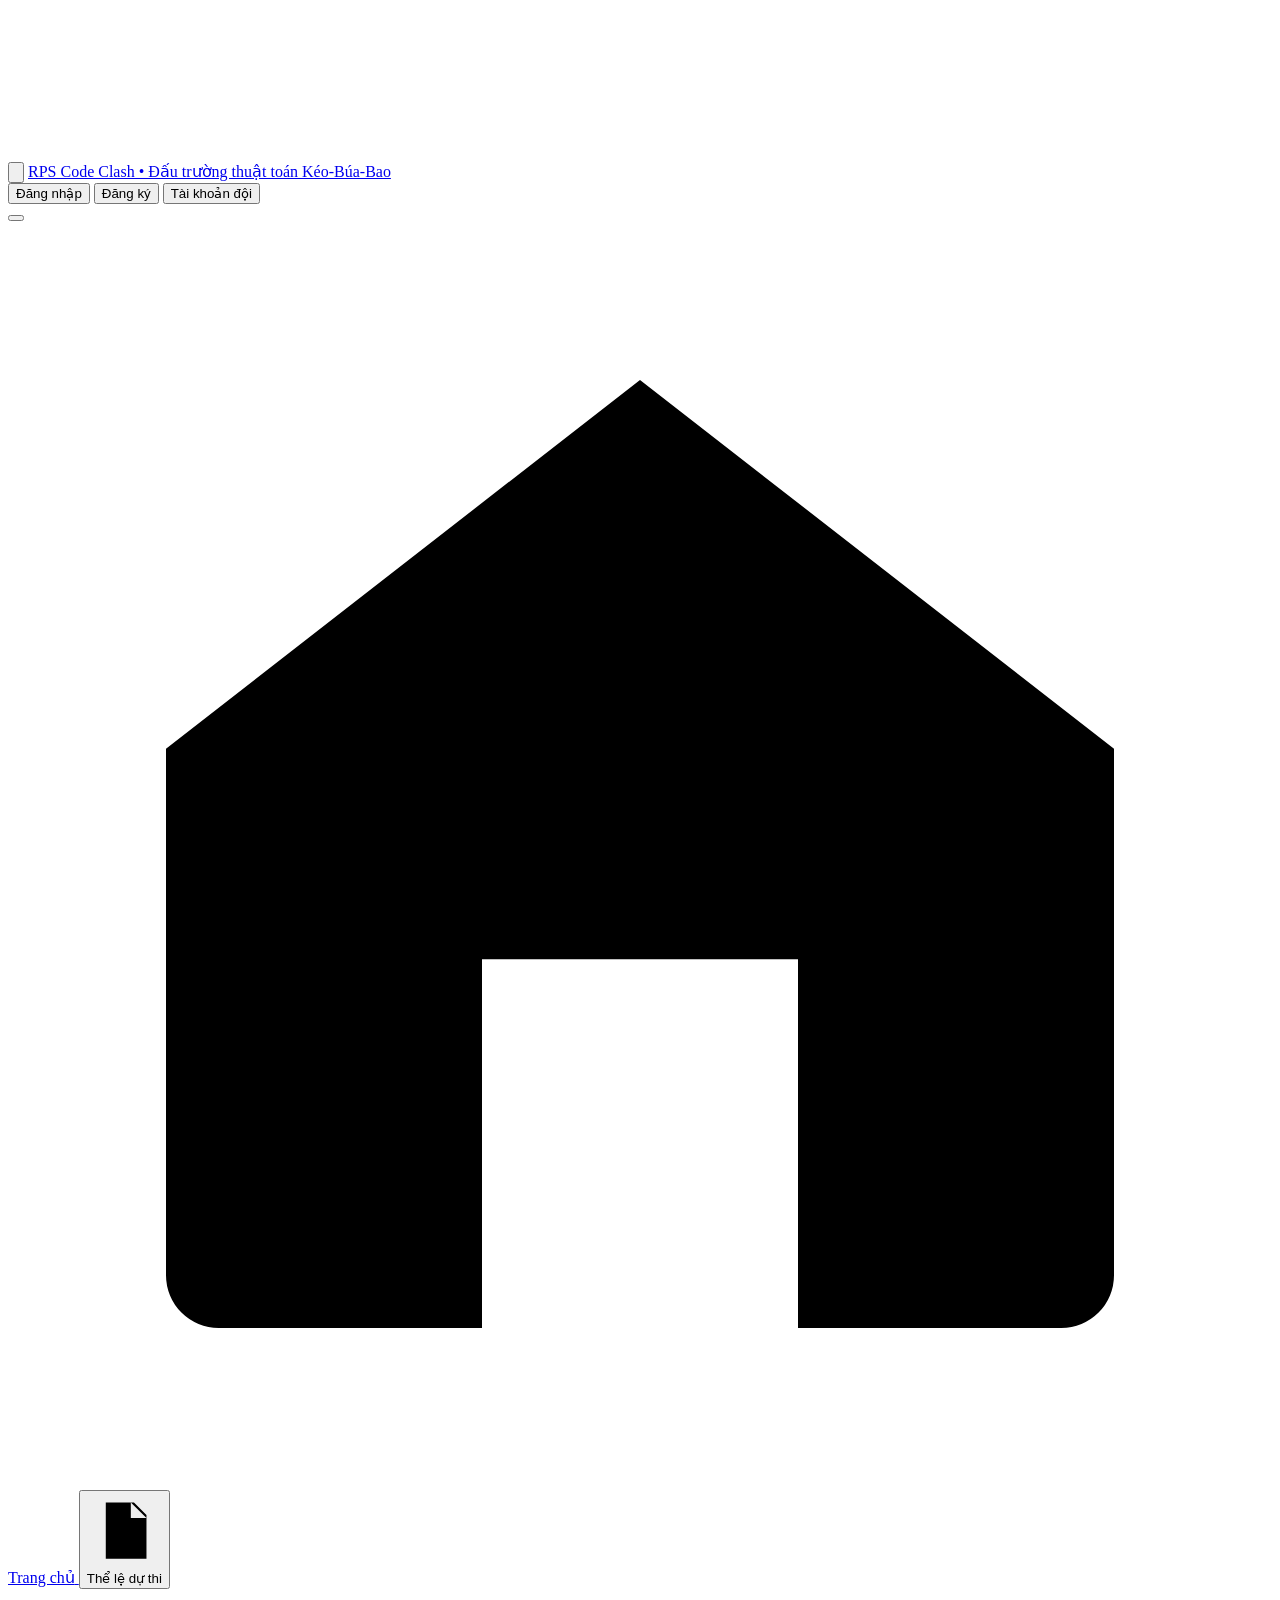
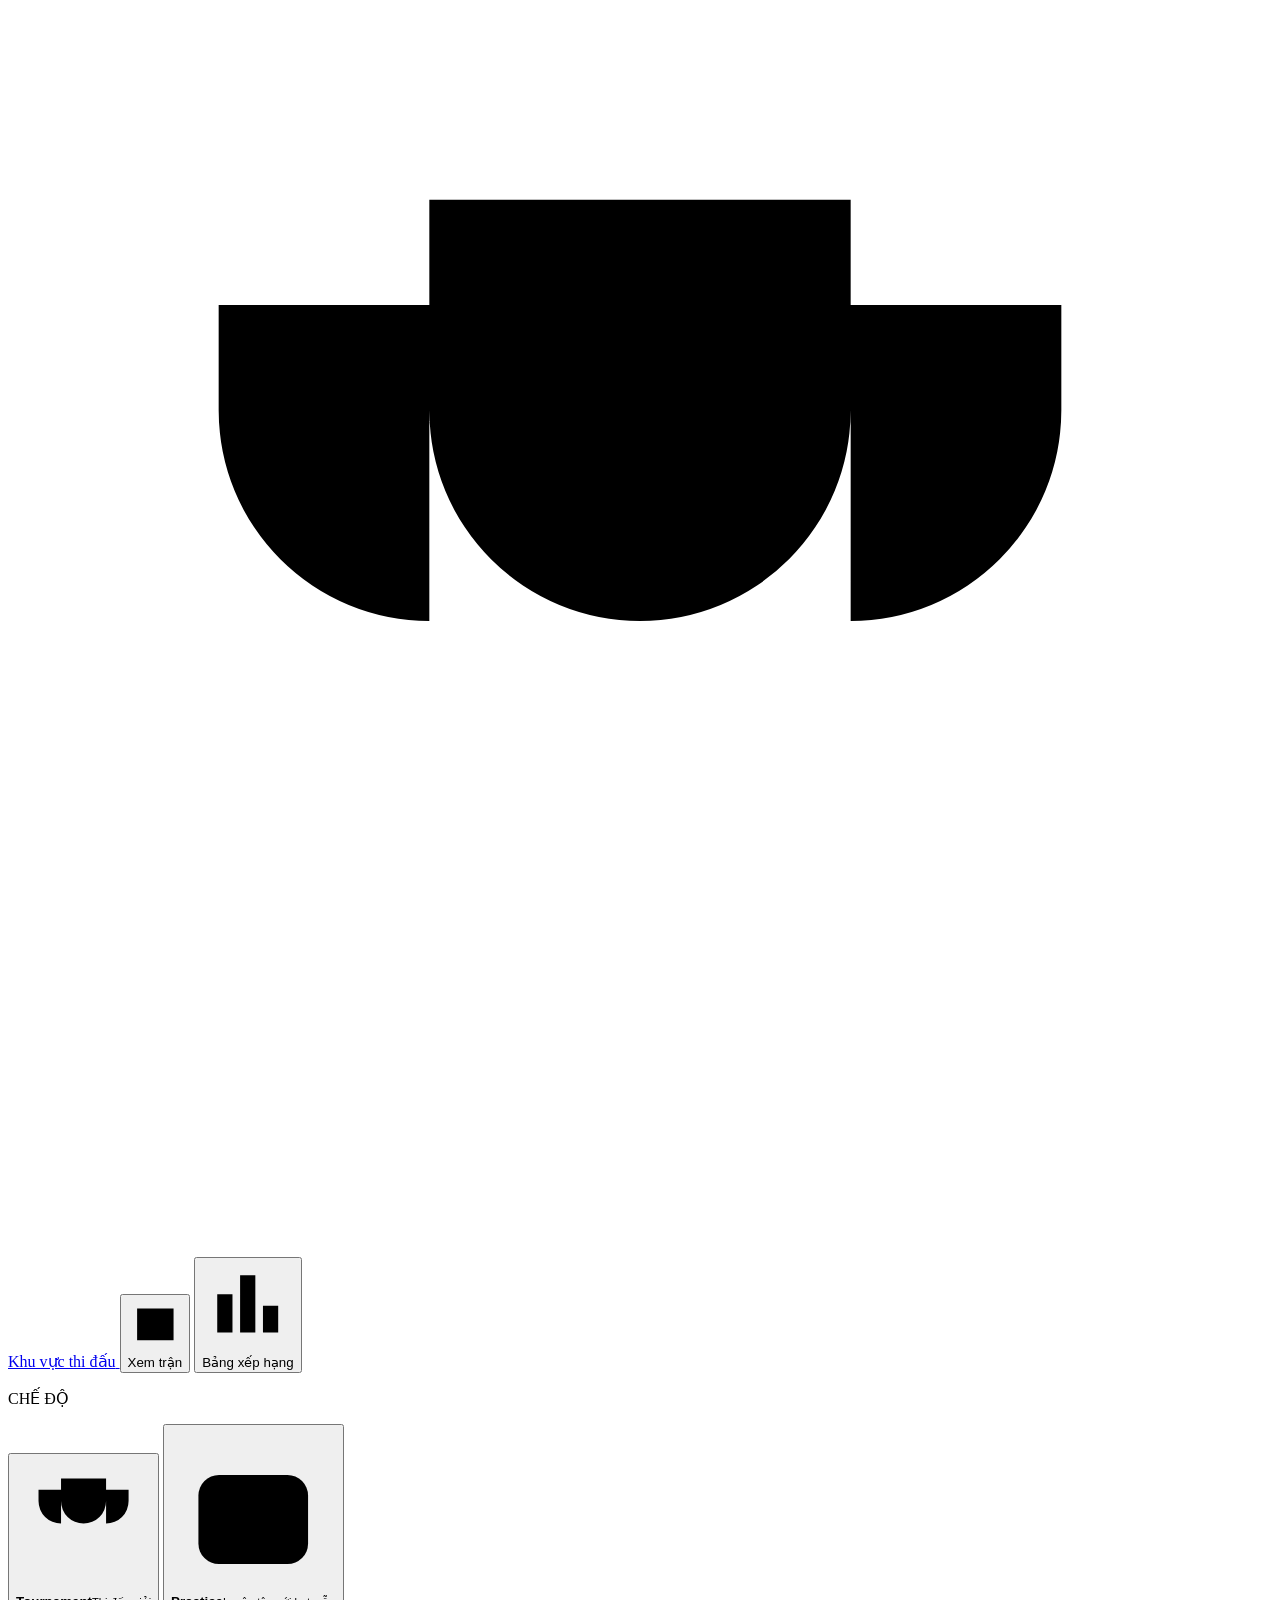
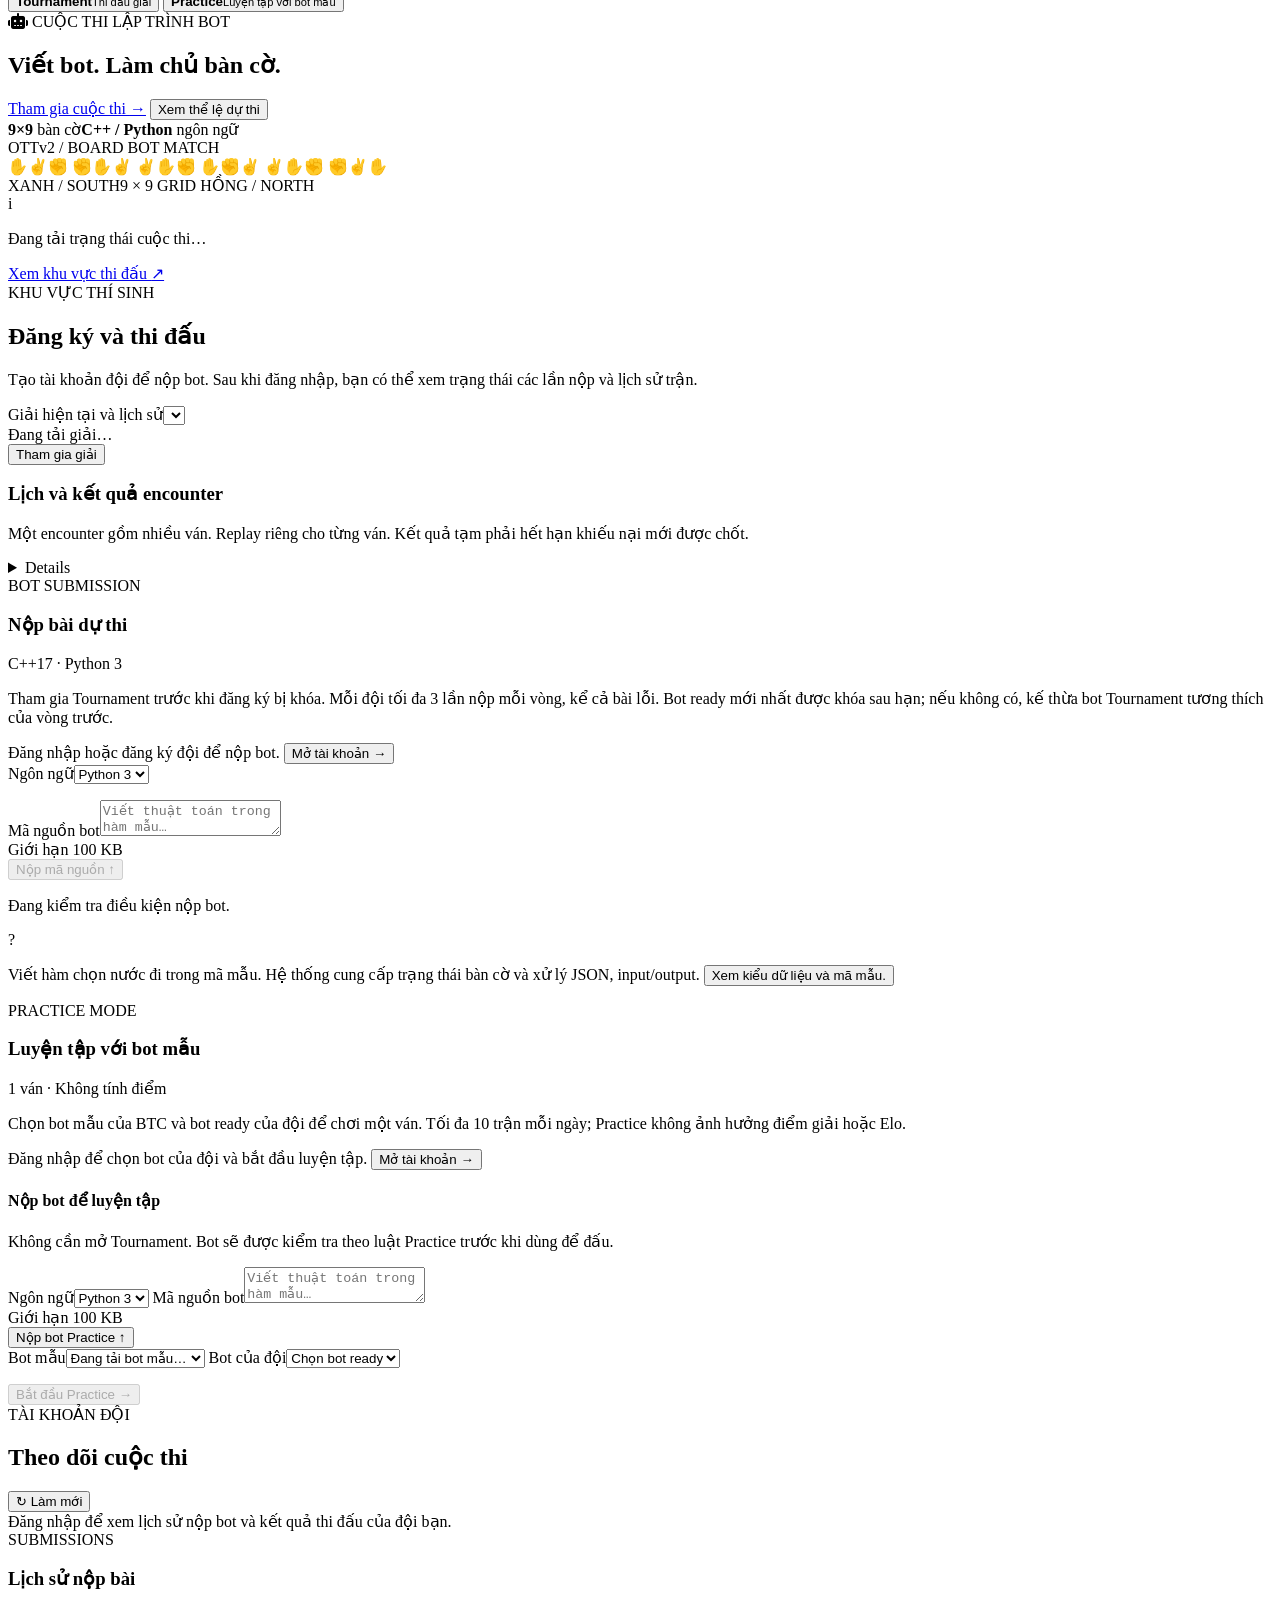
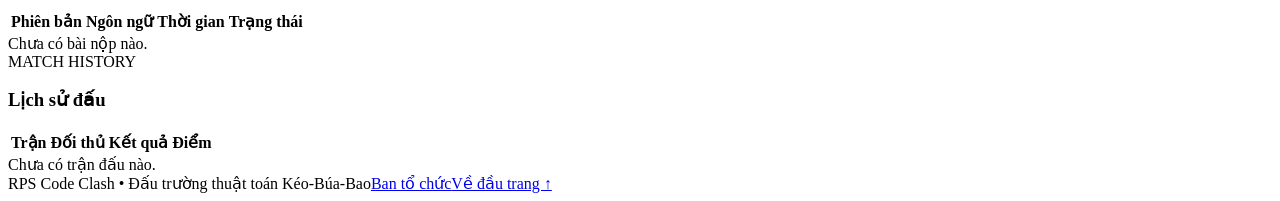
==== commit f3b7f724: "Complete Practice mode bot submission" ====
--- a/web/index.html
+++ b/web/index.html
@@ -12,7 +12,7 @@
   <link rel="stylesheet" href="https://cdnjs.cloudflare.com/ajax/libs/font-awesome/6.7.2/css/all.min.css" crossorigin="anonymous">
   <script>
     const assetRoot = location.protocol === 'file:' ? '' : '/assets/';
-    for (const [file, version] of [['app.css', '15'], ['status.css', '4'], ['tournament.css', '6'], ['cloudlight.css', '1']]) {
+    for (const [file, version] of [['app.css', '16'], ['status.css', '4'], ['tournament.css', '6'], ['cloudlight.css', '1']]) {
       const stylesheet = document.createElement('link');
       stylesheet.rel = 'stylesheet';
       stylesheet.href = `${assetRoot}${file}?v=${version}`;
@@ -130,6 +130,15 @@
             <div class="panel-title"><div><div class="eyebrow">PRACTICE MODE</div><h3>Luyện tập với bot mẫu</h3></div><span class="file-badge">1 ván · Không tính điểm</span></div>
             <p class="muted">Chọn bot mẫu của BTC và bot ready của đội để chơi một ván. Tối đa 10 trận mỗi ngày; Practice không ảnh hưởng điểm giải hoặc Elo.</p>
             <div id="practiceGuestHint" class="empty-state">Đăng nhập để chọn bot của đội và bắt đầu luyện tập. <button class="text-button" type="button" data-open-account="login">Mở tài khoản →</button></div>
+            <form id="practiceCodeForm" class="practice-code-form hidden">
+              <h4>Nộp bot để luyện tập</h4>
+              <p class="muted">Không cần mở Tournament. Bot sẽ được kiểm tra theo luật Practice trước khi dùng để đấu.</p>
+              <label>Ngôn ngữ<select name="language"><option value="python">Python 3</option><option value="cpp">C++17</option></select></label>
+              <label>Mã nguồn bot<textarea name="source" required spellcheck="false" placeholder="Viết thuật toán trong hàm mẫu…"></textarea></label>
+              <div class="submit-tools"><span>Giới hạn 100 KB</span></div>
+              <button id="practiceCodeSubmit" class="button button-outline full" type="submit">Nộp bot Practice <span>↑</span></button>
+              <div class="form-message" aria-live="polite"></div>
+            </form>
             <form id="practiceForm" class="hidden">
               <label>Bot mẫu<select name="opponent_id" required><option value="">Đang tải bot mẫu…</option></select></label>
               <label>Bot của đội<select name="submission_id" required><option value="">Chọn bot ready</option></select></label>
@@ -231,7 +240,7 @@
     <div id="signedIn" class="signed-in hidden"><div class="signed-avatar">♟</div><div class="signed-copy"><span class="eyebrow">ĐỘI ĐANG ĐĂNG NHẬP</span><h3 id="teamName">—</h3><button id="logoutBtn" class="text-button" type="button">Đăng xuất</button></div></div>
   </dialog>
   <script>
-    for (const [file, version] of [['cloudlight.js', '1'], ['letter-3d-swap.js', '1'], ['app.js', '16'], ['tournament-rounds.js', '1'], ['tournament.js', '7']]) {
+    for (const [file, version] of [['cloudlight.js', '1'], ['letter-3d-swap.js', '1'], ['app.js', '17'], ['tournament-rounds.js', '1'], ['tournament.js', '7']]) {
       const script = document.createElement('script');
       script.src = `${assetRoot}${file}?v=${version}`;
       script.async = false;
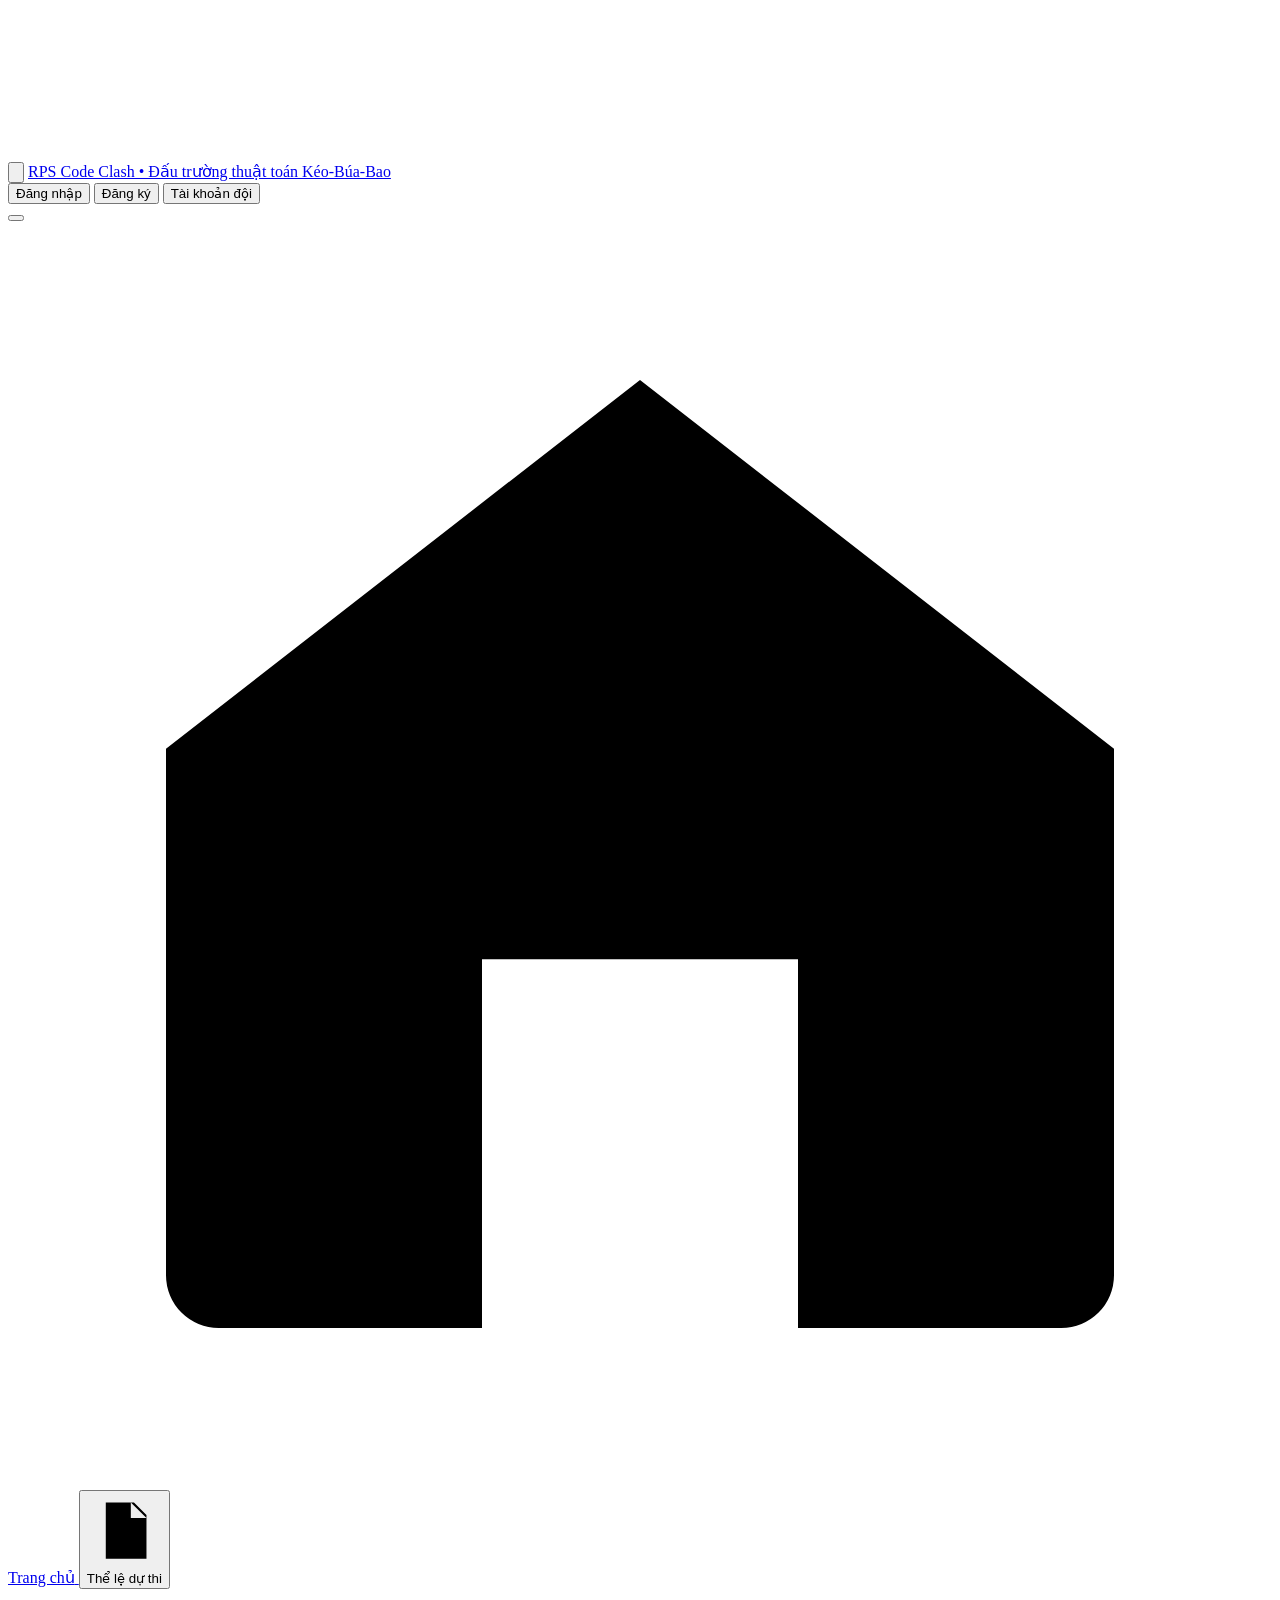
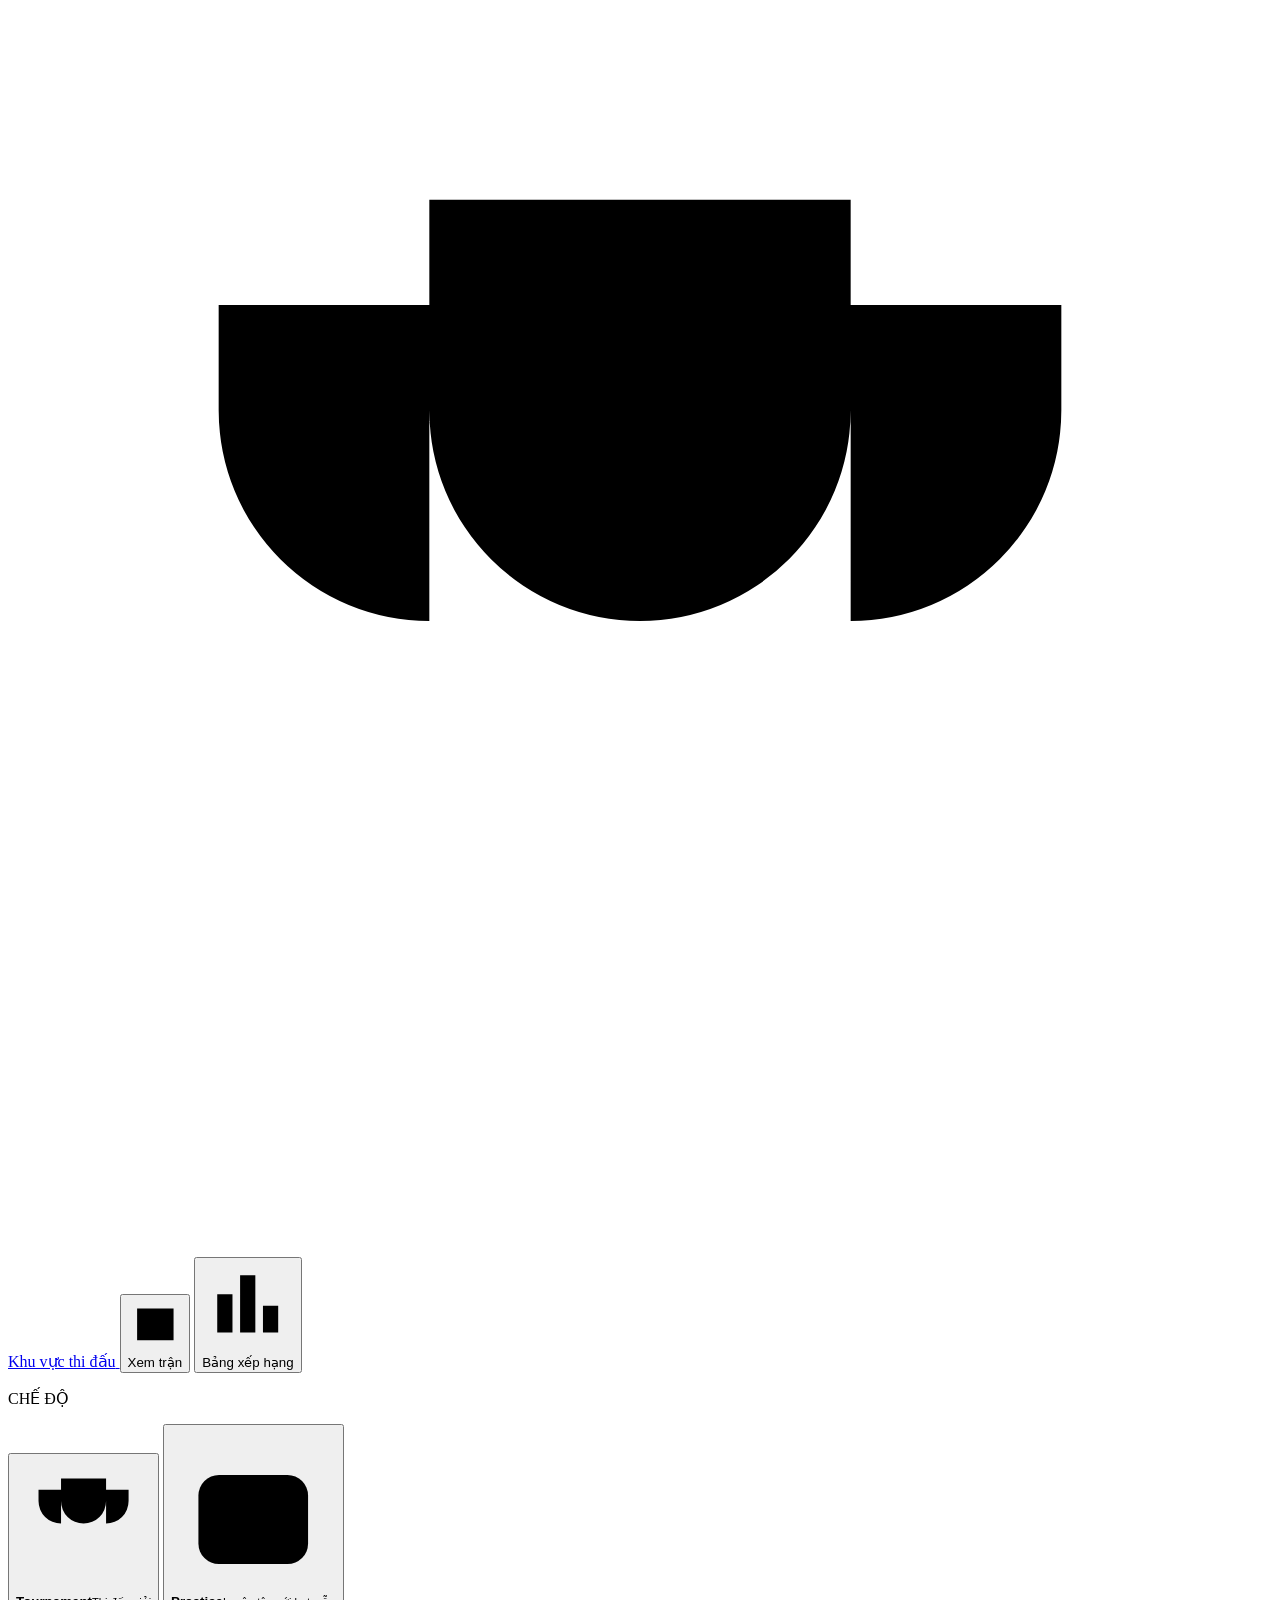
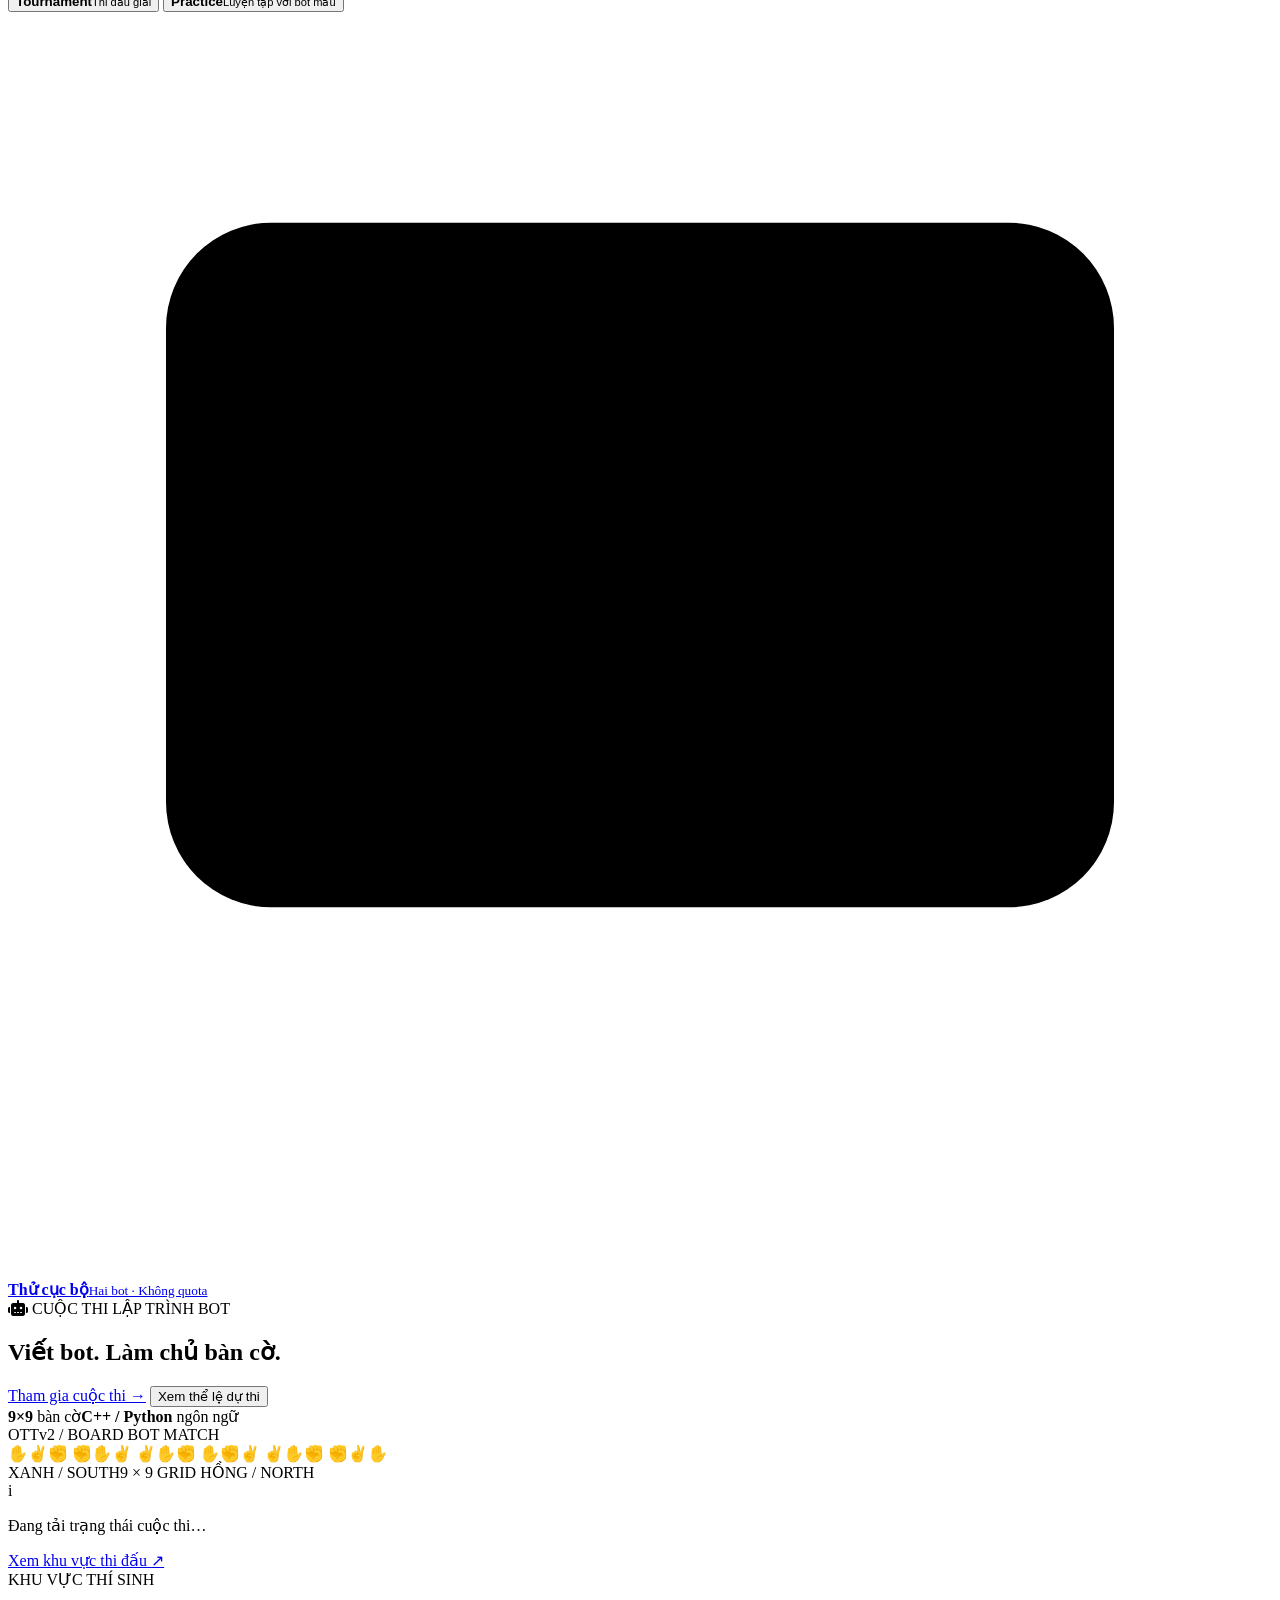
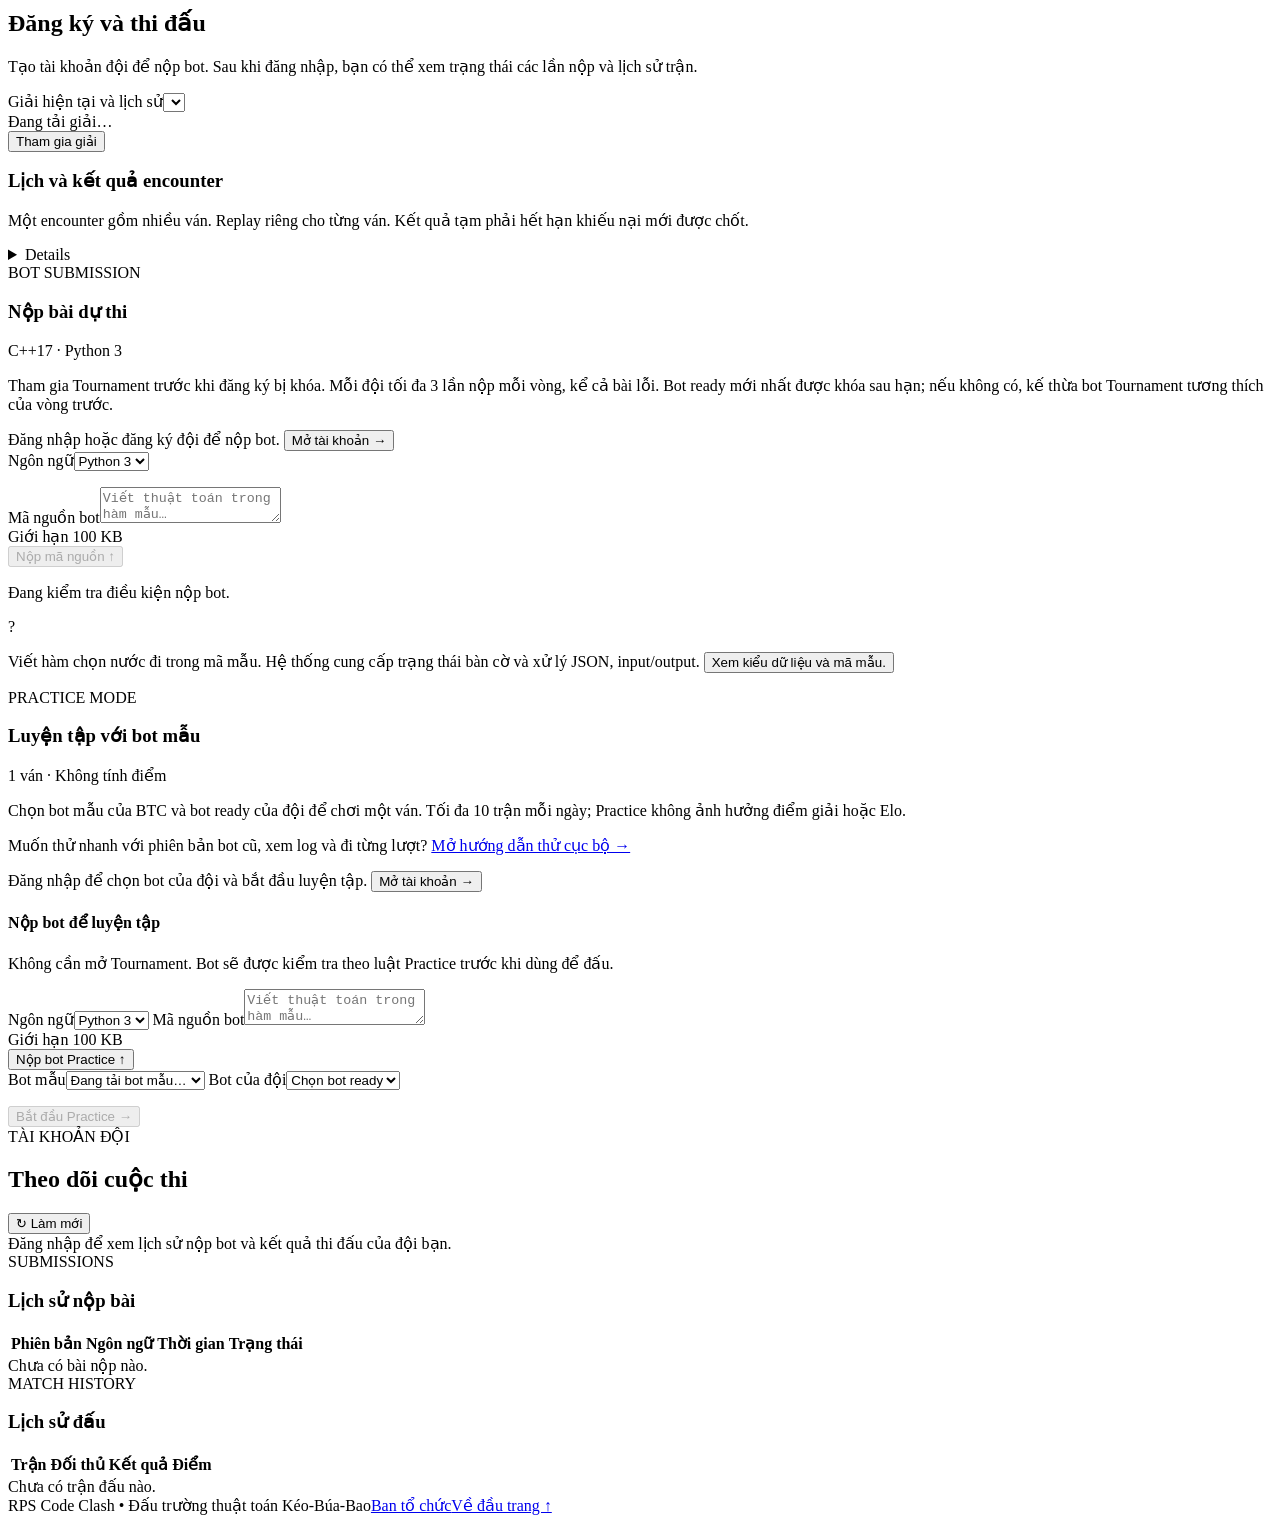
==== commit 1ab432b9: "Add standalone local bot lab for C++ and Python" ====
--- a/web/index.html
+++ b/web/index.html
@@ -62,6 +62,9 @@
       <button id="modePractice" class="sidebar-link sidebar-mode" type="button" data-mode="practice" aria-label="Practice, Luyện tập với bot mẫu" aria-pressed="false" title="Practice · Luyện tập với bot mẫu">
         <svg viewBox="0 0 24 24" aria-hidden="true"><rect x="4" y="7" width="16" height="13" rx="3"/><path d="M9 7V4m6 3V4M8 13h.01M16 13h.01m-6 3h4M2 12h2m16 0h2" /></svg><span><strong>Practice</strong><small>Luyện tập với bot mẫu</small></span>
       </button>
+      <a class="sidebar-link" href="/local" aria-label="Thử bot cục bộ trên máy bạn" title="Thử bot cục bộ">
+        <svg viewBox="0 0 24 24" aria-hidden="true"><rect x="3" y="4" width="18" height="13" rx="2"/><path d="M8 21h8m-4-4v4m-5-12 3 2-3 2m6 0h4"/></svg><span><strong>Thử cục bộ</strong><small>Hai bot · Không quota</small></span>
+      </a>
     </nav>
   </aside>
 
@@ -129,6 +132,7 @@
           <article id="practicePanel" class="panel practice-panel hidden" data-mode-panel="practice">
             <div class="panel-title"><div><div class="eyebrow">PRACTICE MODE</div><h3>Luyện tập với bot mẫu</h3></div><span class="file-badge">1 ván · Không tính điểm</span></div>
             <p class="muted">Chọn bot mẫu của BTC và bot ready của đội để chơi một ván. Tối đa 10 trận mỗi ngày; Practice không ảnh hưởng điểm giải hoặc Elo.</p>
+            <p class="muted">Muốn thử nhanh với phiên bản bot cũ, xem log và đi từng lượt? <a class="inline-link" href="/local">Mở hướng dẫn thử cục bộ →</a></p>
             <div id="practiceGuestHint" class="empty-state">Đăng nhập để chọn bot của đội và bắt đầu luyện tập. <button class="text-button" type="button" data-open-account="login">Mở tài khoản →</button></div>
             <form id="practiceCodeForm" class="practice-code-form hidden">
               <h4>Nộp bot để luyện tập</h4>
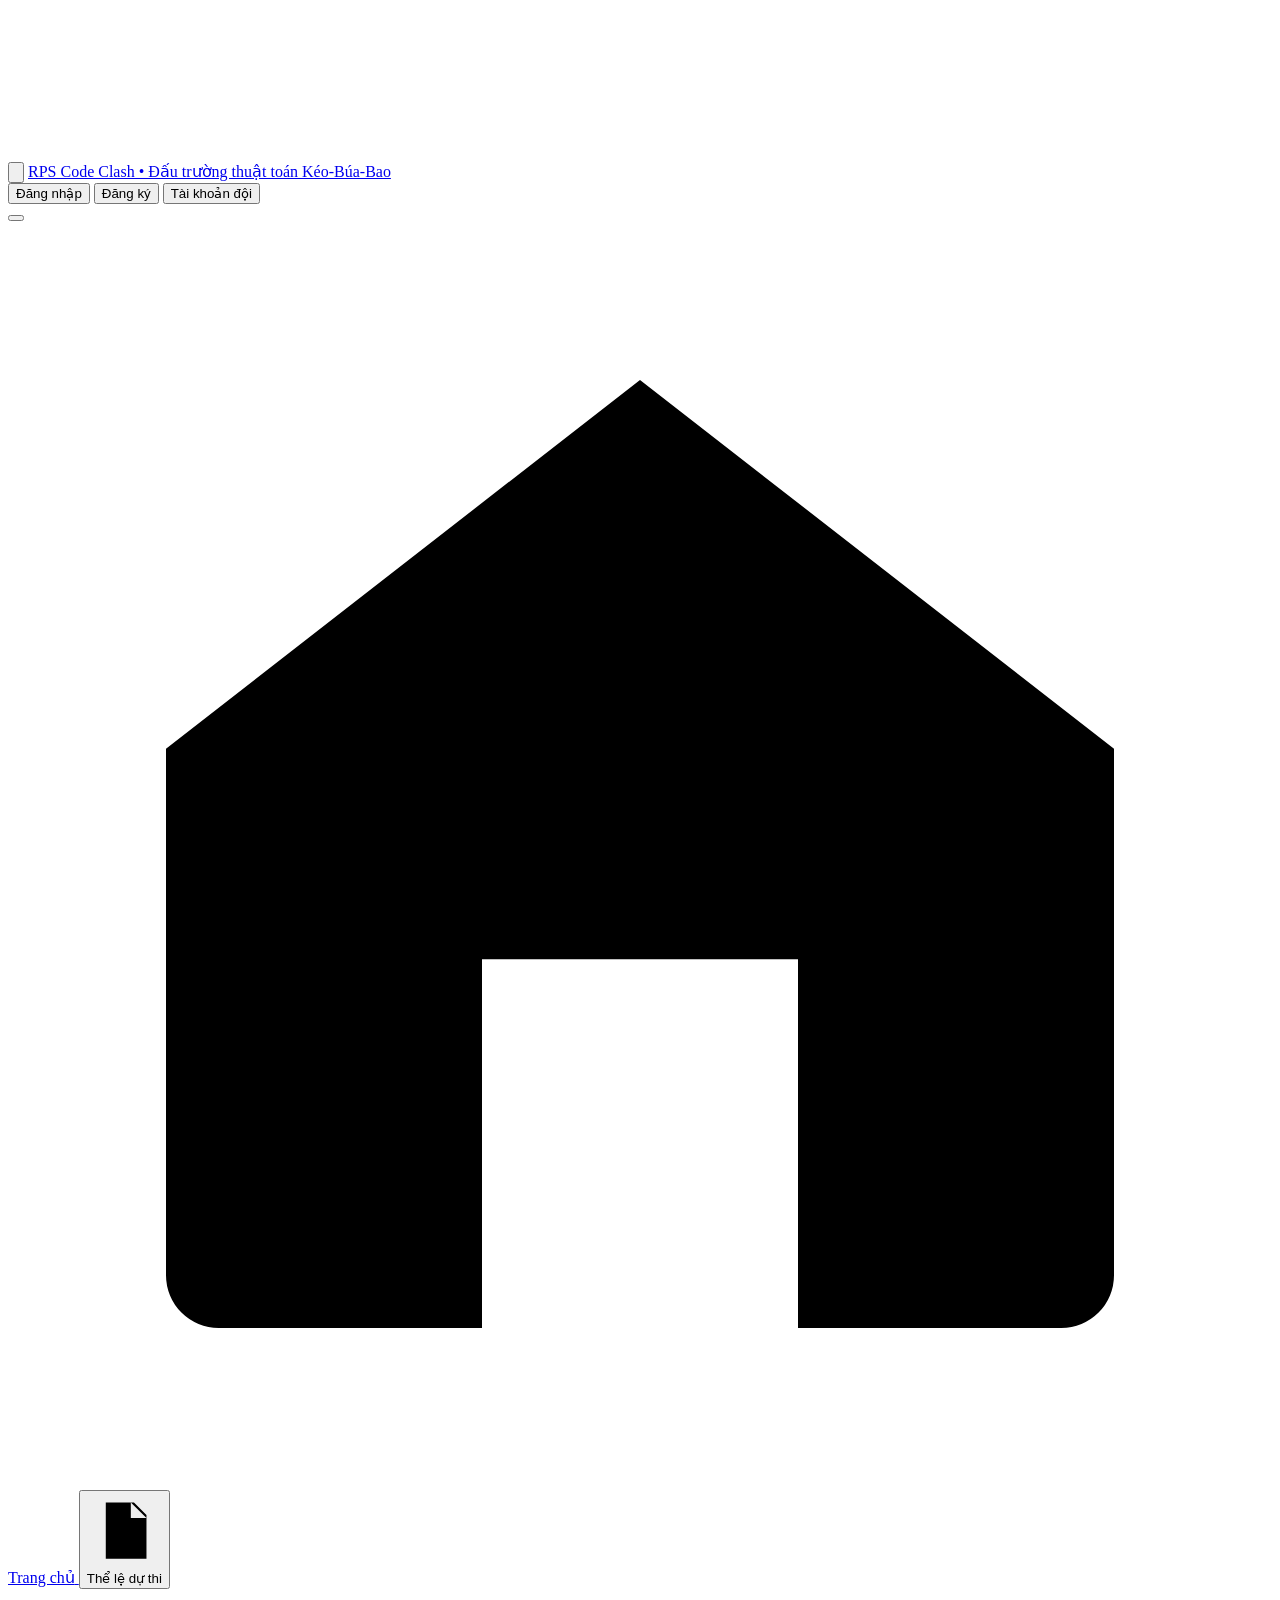
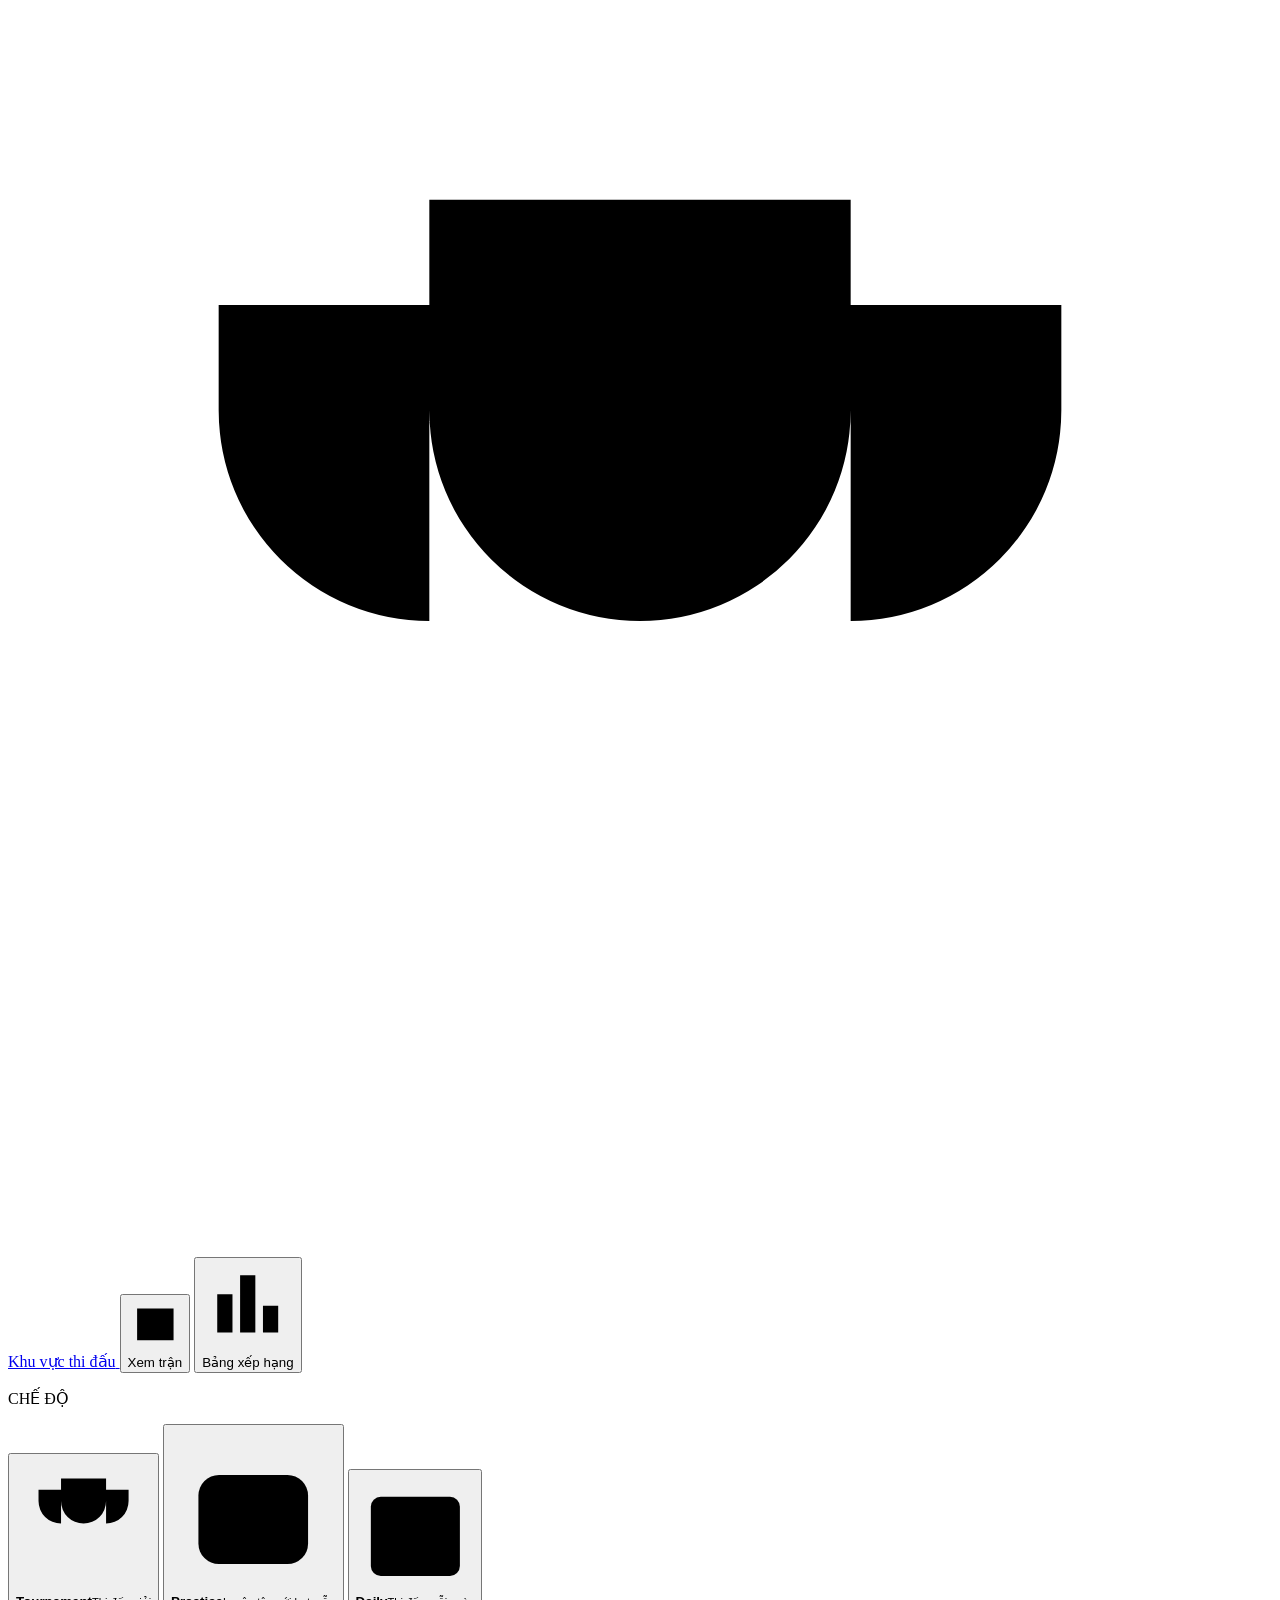
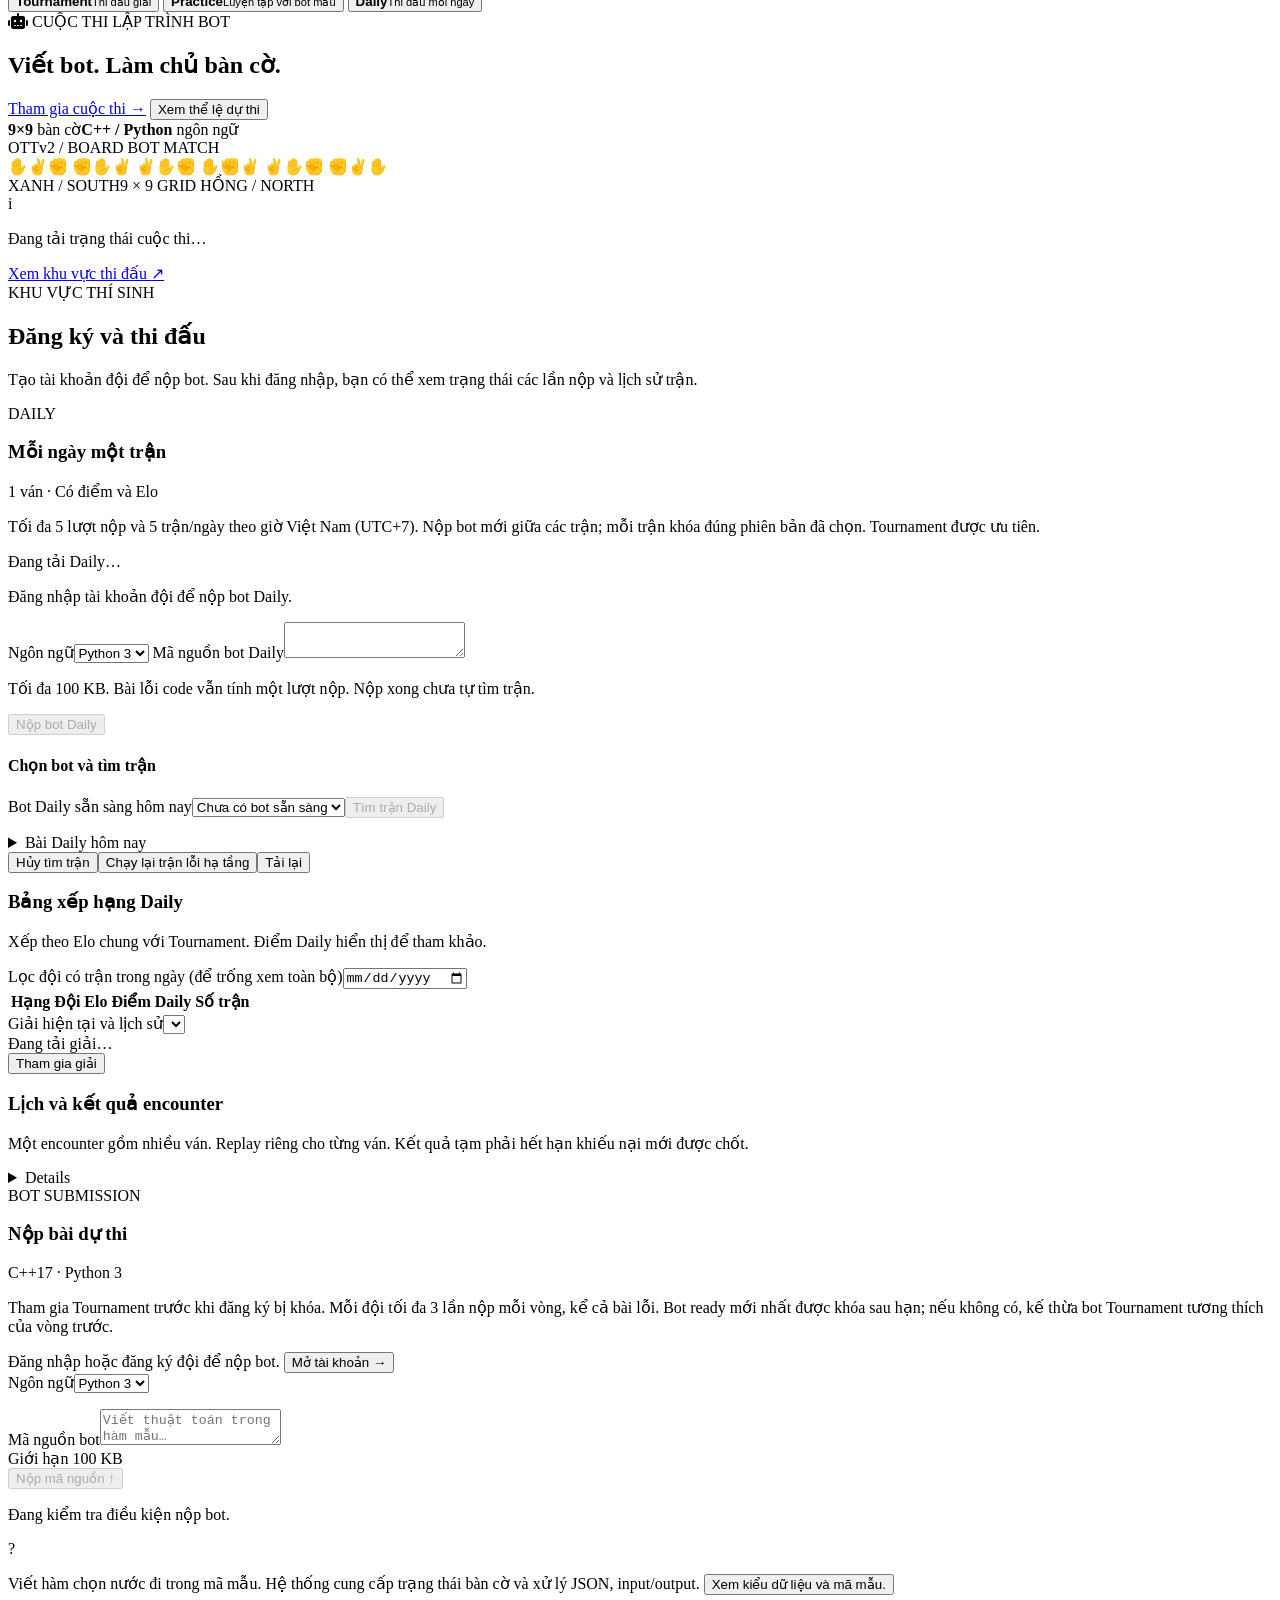
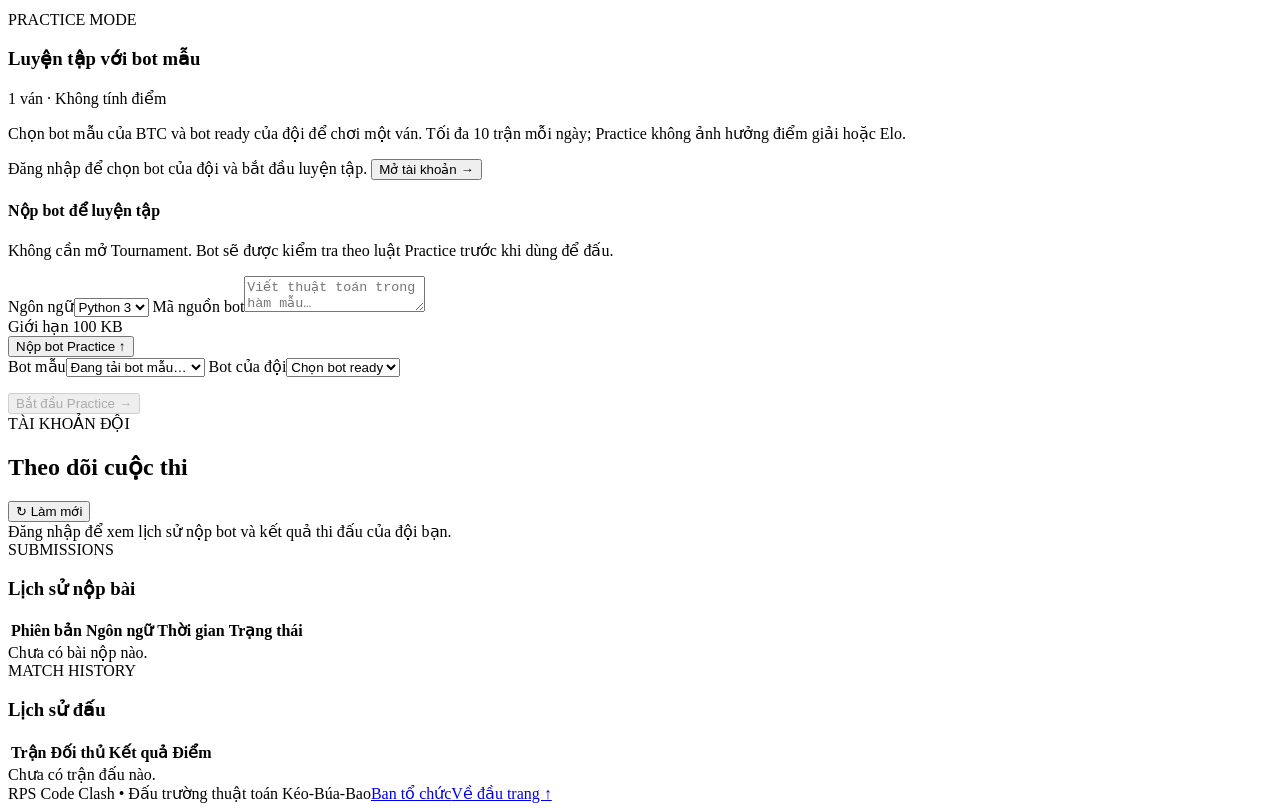
==== commit aa0015c3: "Implement Daily matchmaking and improve leaderboard" ====
--- a/web/index.html
+++ b/web/index.html
@@ -12,7 +12,7 @@
   <link rel="stylesheet" href="https://cdnjs.cloudflare.com/ajax/libs/font-awesome/6.7.2/css/all.min.css" crossorigin="anonymous">
   <script>
     const assetRoot = location.protocol === 'file:' ? '' : '/assets/';
-    for (const [file, version] of [['app.css', '16'], ['status.css', '4'], ['tournament.css', '6'], ['cloudlight.css', '1']]) {
+    for (const [file, version] of [['app.css', '17'], ['status.css', '4'], ['tournament.css', '6'], ['cloudlight.css', '1']]) {
       const stylesheet = document.createElement('link');
       stylesheet.rel = 'stylesheet';
       stylesheet.href = `${assetRoot}${file}?v=${version}`;
@@ -62,9 +62,9 @@
       <button id="modePractice" class="sidebar-link sidebar-mode" type="button" data-mode="practice" aria-label="Practice, Luyện tập với bot mẫu" aria-pressed="false" title="Practice · Luyện tập với bot mẫu">
         <svg viewBox="0 0 24 24" aria-hidden="true"><rect x="4" y="7" width="16" height="13" rx="3"/><path d="M9 7V4m6 3V4M8 13h.01M16 13h.01m-6 3h4M2 12h2m16 0h2" /></svg><span><strong>Practice</strong><small>Luyện tập với bot mẫu</small></span>
       </button>
-      <a class="sidebar-link" href="/local" aria-label="Thử bot cục bộ trên máy bạn" title="Thử bot cục bộ">
-        <svg viewBox="0 0 24 24" aria-hidden="true"><rect x="3" y="4" width="18" height="13" rx="2"/><path d="M8 21h8m-4-4v4m-5-12 3 2-3 2m6 0h4"/></svg><span><strong>Thử cục bộ</strong><small>Hai bot · Không quota</small></span>
-      </a>
+      <button id="modeDaily" class="sidebar-link sidebar-mode" type="button" data-mode="daily" aria-label="Daily, Thi đấu mỗi ngày" aria-pressed="false" title="Daily · Thi đấu mỗi ngày">
+        <svg viewBox="0 0 24 24" aria-hidden="true"><rect x="3" y="5" width="18" height="16" rx="2"/><path d="M7 3v4m10-4v4M3 11h18m-14 5h4"/></svg><span><strong>Daily</strong><small>Thi đấu mỗi ngày</small></span>
+      </button>
     </nav>
   </aside>
 
@@ -104,6 +104,25 @@
       <div class="wrap">
         <div class="section-heading"><div><div class="eyebrow">KHU VỰC THÍ SINH</div><h2>Đăng ký và thi đấu</h2></div><p>Tạo tài khoản đội để nộp bot. Sau khi đăng nhập, bạn có thể xem trạng thái các lần nộp và lịch sử trận.</p></div>
         <div class="contest-grid">
+        <article id="dailyPanel" class="panel practice-panel hidden" data-mode-panel="daily">
+          <div class="panel-title"><div><div class="eyebrow">DAILY</div><h3>Mỗi ngày một trận</h3></div><span class="file-badge">1 ván · Có điểm và Elo</span></div>
+          <p class="muted">Tối đa 5 lượt nộp và 5 trận/ngày theo giờ Việt Nam (UTC+7). Nộp bot mới giữa các trận; mỗi trận khóa đúng phiên bản đã chọn. Tournament được ưu tiên.</p>
+          <p id="dailyState" role="status" aria-live="polite">Đang tải Daily…</p>
+          <p id="dailyQuota" class="practice-quota" role="status" aria-live="polite"></p>
+          <p id="dailyGuest" class="empty-state">Đăng nhập tài khoản đội để nộp bot Daily.</p>
+          <form id="dailyForm" class="practice-code-form hidden">
+            <label>Ngôn ngữ<select name="language"><option value="python">Python 3</option><option value="cpp">C++17</option></select></label>
+            <label>Mã nguồn bot Daily<textarea name="source" required spellcheck="false"></textarea></label>
+            <p class="muted">Tối đa 100 KB. Bài lỗi code vẫn tính một lượt nộp. Nộp xong chưa tự tìm trận.</p>
+            <button class="button button-blue" type="submit" disabled>Nộp bot Daily</button>
+          </form>
+          <form id="dailySearchForm" class="practice-code-form hidden"><h4>Chọn bot và tìm trận</h4><label>Bot Daily sẵn sàng hôm nay<select id="dailyBotSelect" name="submission_id"><option value="">Chưa có bot sẵn sàng</option></select></label><button id="dailyFind" class="button button-blue" type="submit" disabled>Tìm trận Daily</button><p id="dailySearchHelp" class="muted"></p></form>
+          <details id="dailyBotHistory" class="hidden"><summary>Bài Daily hôm nay</summary><div id="dailyBots"></div></details>
+          <div class="admin-actions"><button id="dailyCancel" class="button button-outline hidden" type="button">Hủy tìm trận</button><button id="dailyRetry" class="button button-outline hidden" type="button">Chạy lại trận lỗi hạ tầng</button><button id="dailyRefresh" class="button button-outline" type="button">Tải lại</button></div>
+          <p id="dailyMessage" role="status" aria-live="polite"></p>
+          <h3>Bảng xếp hạng Daily</h3><p class="muted">Xếp theo Elo chung với Tournament. Điểm Daily hiển thị để tham khảo.</p><label>Lọc đội có trận trong ngày (để trống xem toàn bộ)<input id="dailyDay" type="date"></label>
+          <div class="table-scroll"><table><thead><tr><th>Hạng</th><th>Đội</th><th>Elo</th><th>Điểm Daily</th><th>Số trận</th></tr></thead><tbody id="dailyLeaderboard"></tbody></table></div>
+        </article>
         <article id="tournamentPanel" class="panel" data-mode-panel="tournament">
           <label>Giải hiện tại và lịch sử<select id="tournamentSelect" aria-label="Chọn giải"></select></label>
           <div id="tournamentSummary" aria-live="polite">Đang tải giải…</div>
@@ -132,7 +151,6 @@
           <article id="practicePanel" class="panel practice-panel hidden" data-mode-panel="practice">
             <div class="panel-title"><div><div class="eyebrow">PRACTICE MODE</div><h3>Luyện tập với bot mẫu</h3></div><span class="file-badge">1 ván · Không tính điểm</span></div>
             <p class="muted">Chọn bot mẫu của BTC và bot ready của đội để chơi một ván. Tối đa 10 trận mỗi ngày; Practice không ảnh hưởng điểm giải hoặc Elo.</p>
-            <p class="muted">Muốn thử nhanh với phiên bản bot cũ, xem log và đi từng lượt? <a class="inline-link" href="/local">Mở hướng dẫn thử cục bộ →</a></p>
             <div id="practiceGuestHint" class="empty-state">Đăng nhập để chọn bot của đội và bắt đầu luyện tập. <button class="text-button" type="button" data-open-account="login">Mở tài khoản →</button></div>
             <form id="practiceCodeForm" class="practice-code-form hidden">
               <h4>Nộp bot để luyện tập</h4>
@@ -170,12 +188,14 @@
   <footer class="footer"><div class="wrap footer-inner"><span>RPS Code Clash • Đấu trường thuật toán Kéo-Búa-Bao</span><a href="/admin">Ban tổ chức</a><a href="#top">Về đầu trang ↑</a></div></footer>
   <dialog id="leaderboardDialog" class="leaderboard-dialog" aria-labelledby="leaderboardTitle">
     <div class="dialog-heading"><div><div class="eyebrow">OTTv2 · KẾT QUẢ THI ĐẤU</div><h2 id="leaderboardTitle">Bảng xếp hạng</h2></div><button id="closeLeaderboard" class="dialog-close" type="button" aria-label="Đóng bảng xếp hạng">×</button></div>
-    <p class="leaderboard-intro">Chọn giải để xem đội và kết quả riêng của giải đó. Elo trong mỗi giải bắt đầu từ 1000, hệ số điều chỉnh 32; BYE và kết quả hành chính không tính Elo.</p>
+    <p id="leaderboardIntro" class="leaderboard-intro">Chọn giải để xem đội và kết quả riêng của giải đó. Elo trong mỗi giải bắt đầu từ 1000, hệ số điều chỉnh 32; BYE và kết quả hành chính không tính Elo.</p>
     <div class="leaderboard-filters" role="group" aria-label="Giải đấu xếp hạng">
-      <label class="leaderboard-tournament">Tournament<select id="leaderboardTournament" aria-label="Giải đấu xếp hạng"><option value="">Đang tải giải…</option></select></label>
+      <label class="leaderboard-tournament">Chế độ<select id="leaderboardMode"><option value="tournament">Tournament</option><option value="daily">Daily</option></select></label>
+      <label id="leaderboardTournamentFilter" class="leaderboard-tournament">Giải<select id="leaderboardTournament" aria-label="Giải đấu xếp hạng"><option value="">Đang tải giải…</option></select></label>
+      <label id="leaderboardDailyFilter" class="leaderboard-day hidden">Ngày Daily (để trống xem toàn bộ)<input id="leaderboardDailyDay" type="date"></label>
     </div>
     <p id="leaderboardPeriod" class="leaderboard-period">Elo từ các encounter hợp lệ trong giải đang chọn.</p>
-    <div class="panel table-panel leaderboard-panel"><div class="table-scroll"><table><thead><tr><th>Hạng</th><th>Đội</th><th>Số trận</th><th>Trận thắng</th><th>Elo</th></tr></thead><tbody id="leaderboardBody"></tbody></table></div><div id="leaderboardEmpty" class="table-empty hidden">Bảng xếp hạng chưa có dữ liệu.</div></div>
+    <div class="panel table-panel leaderboard-panel"><div class="table-scroll"><table><thead><tr id="leaderboardColumns"><th>Hạng</th><th>Đội</th><th>Số trận</th><th>Trận thắng</th><th>Elo</th></tr></thead><tbody id="leaderboardBody"></tbody></table></div><div id="leaderboardEmpty" class="table-empty hidden">Bảng xếp hạng chưa có dữ liệu.</div></div>
   </dialog>
   <dialog id="replayDialog" class="replay-dialog" aria-labelledby="replayTitle">
     <div class="dialog-heading"><div><div class="eyebrow">OTTv2 · PHÁT LẠI TRẬN ĐẤU</div><h2 id="replayTitle">Xem bot thi đấu</h2></div><button id="closeReplay" class="dialog-close" type="button" aria-label="Đóng phát lại">×</button></div>
@@ -244,7 +264,7 @@
     <div id="signedIn" class="signed-in hidden"><div class="signed-avatar">♟</div><div class="signed-copy"><span class="eyebrow">ĐỘI ĐANG ĐĂNG NHẬP</span><h3 id="teamName">—</h3><button id="logoutBtn" class="text-button" type="button">Đăng xuất</button></div></div>
   </dialog>
   <script>
-    for (const [file, version] of [['cloudlight.js', '1'], ['letter-3d-swap.js', '1'], ['app.js', '17'], ['tournament-rounds.js', '1'], ['tournament.js', '7']]) {
+    for (const [file, version] of [['cloudlight.js', '1'], ['letter-3d-swap.js', '1'], ['app.js', '20'], ['daily.js', '2'], ['tournament-rounds.js', '1'], ['tournament.js', '7']]) {
       const script = document.createElement('script');
       script.src = `${assetRoot}${file}?v=${version}`;
       script.async = false;
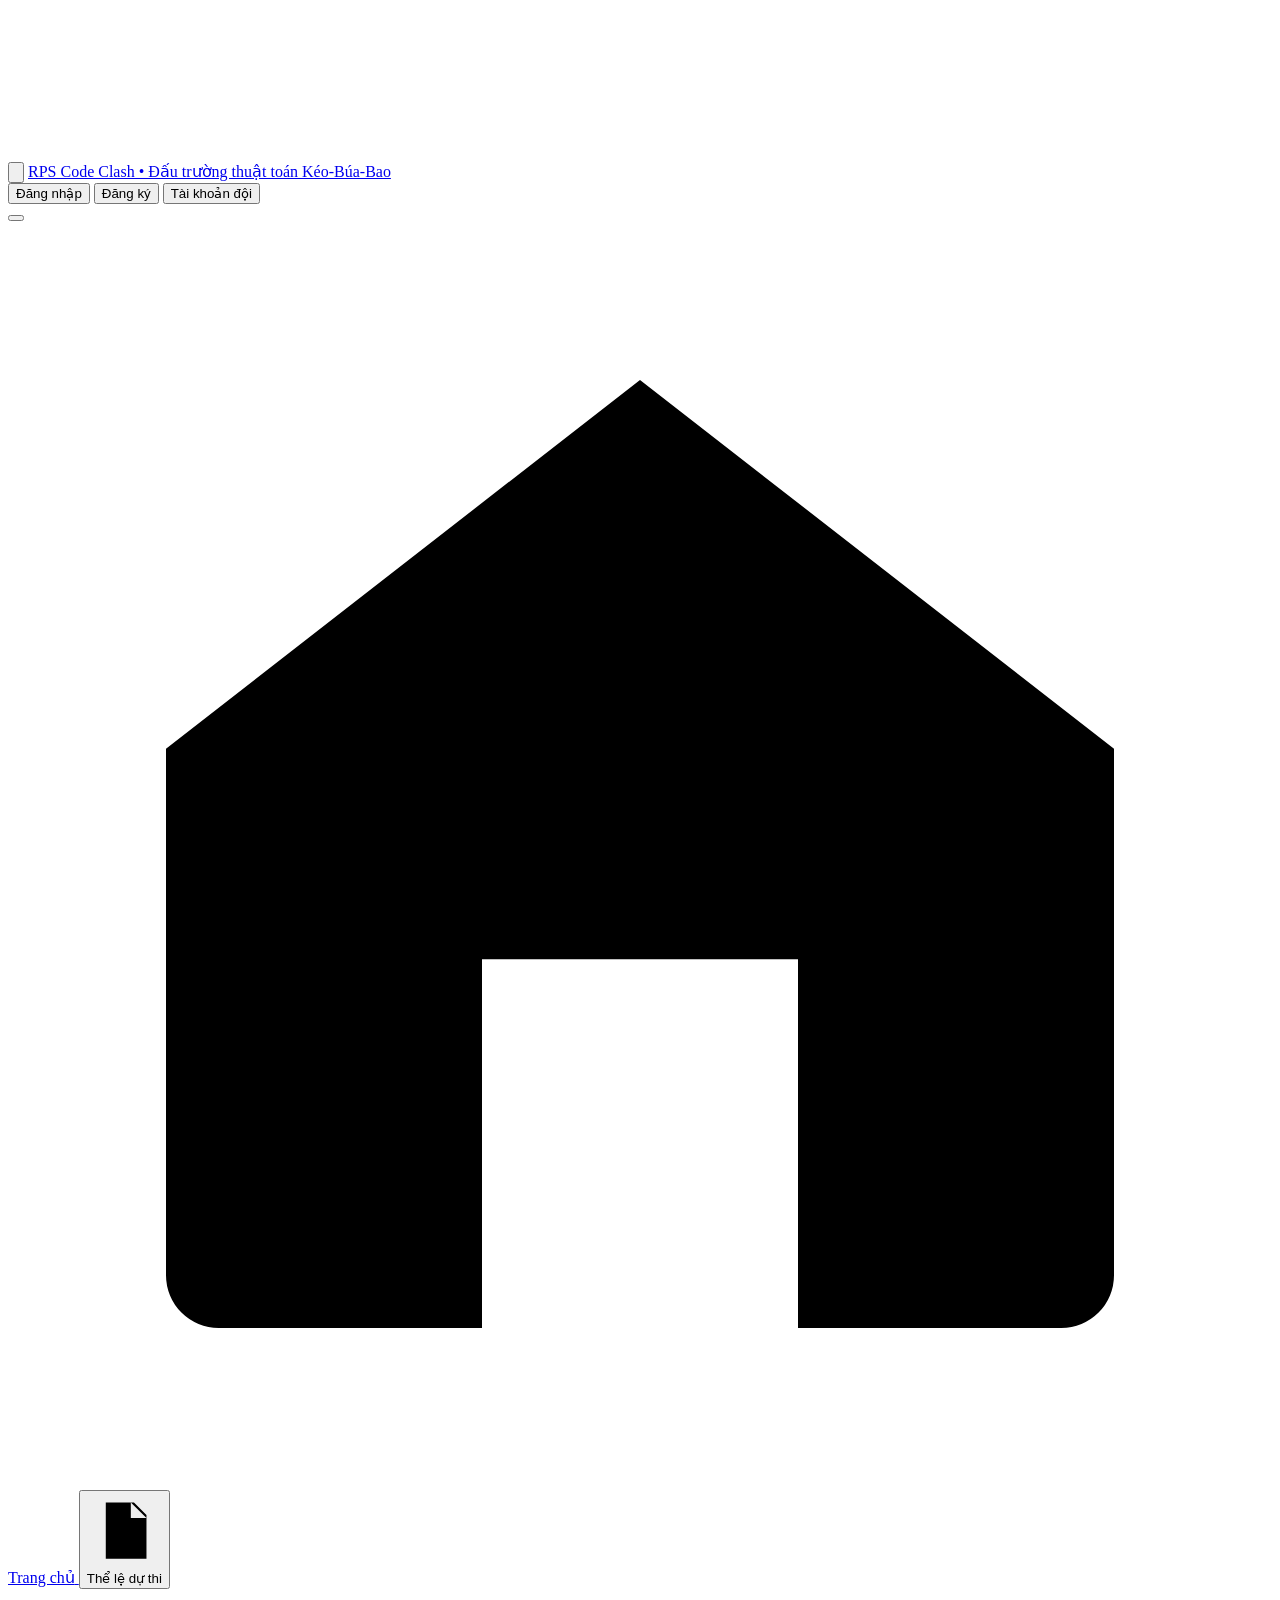
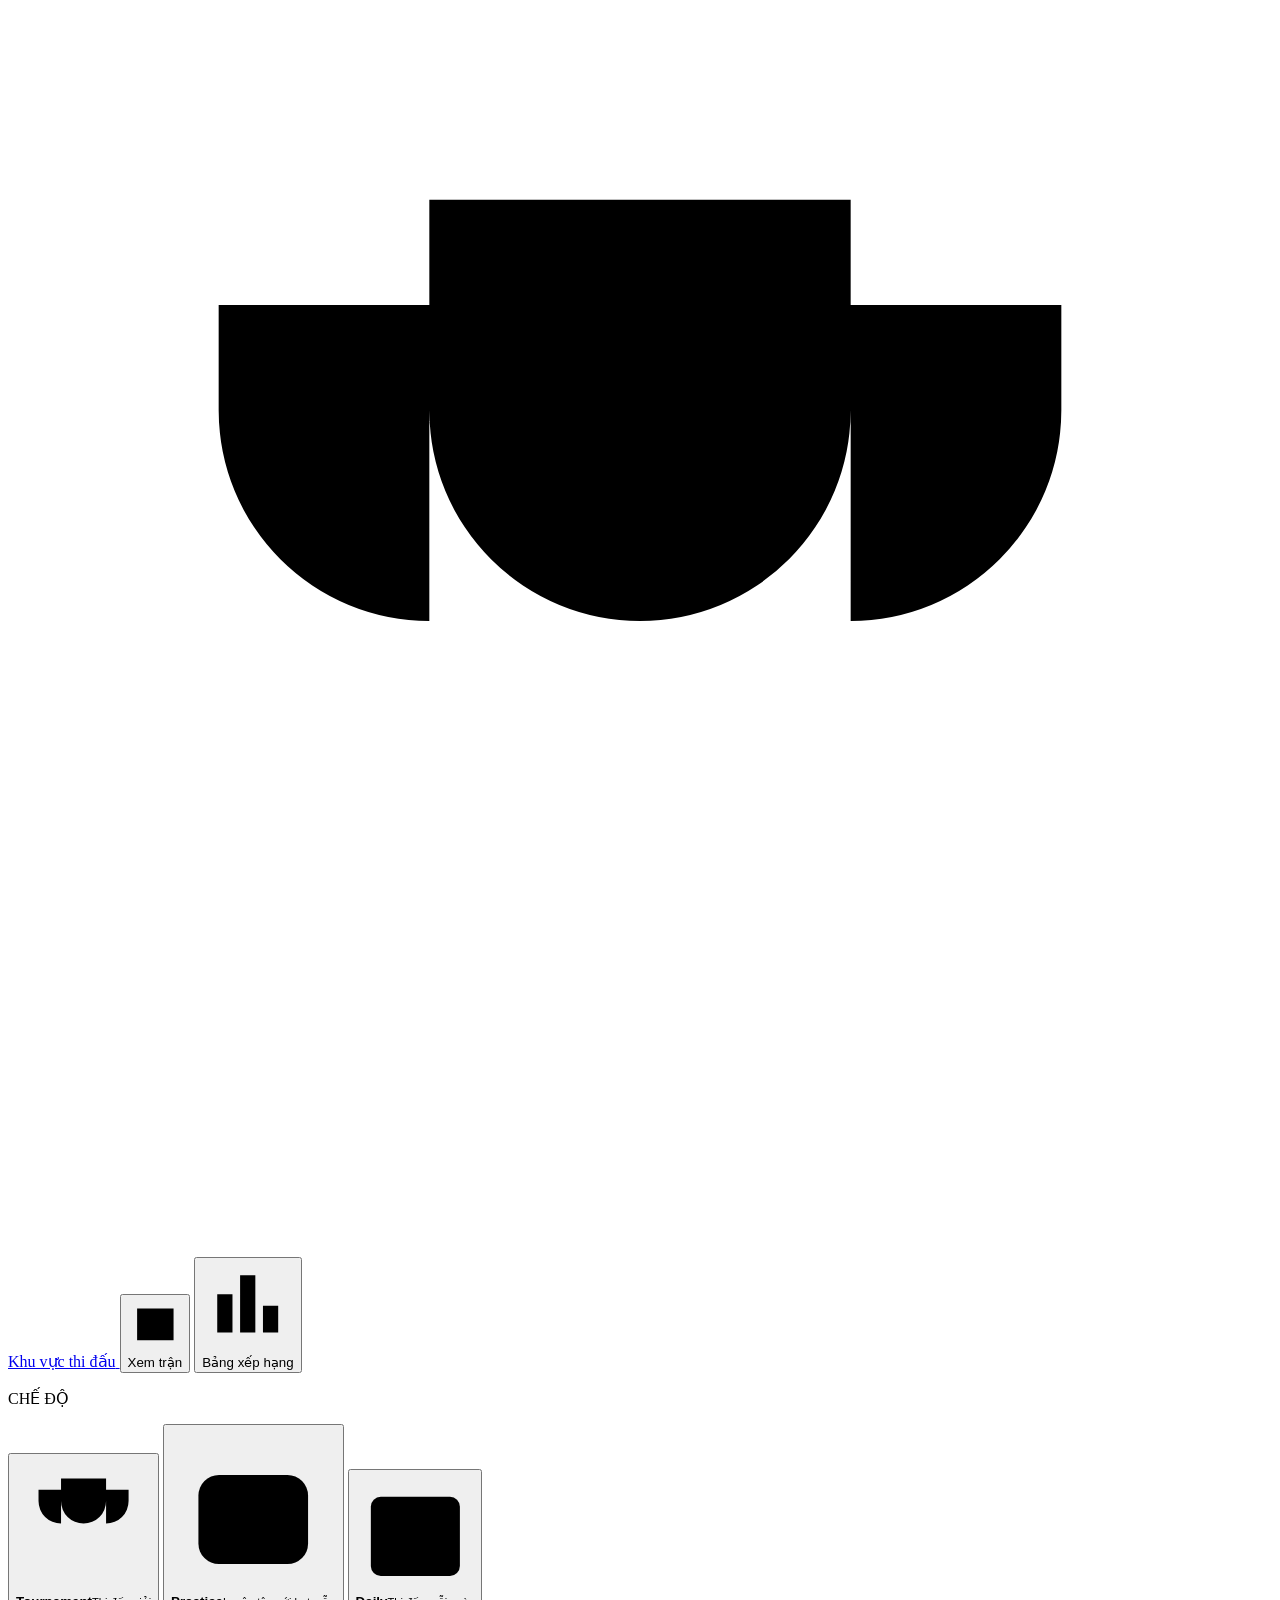
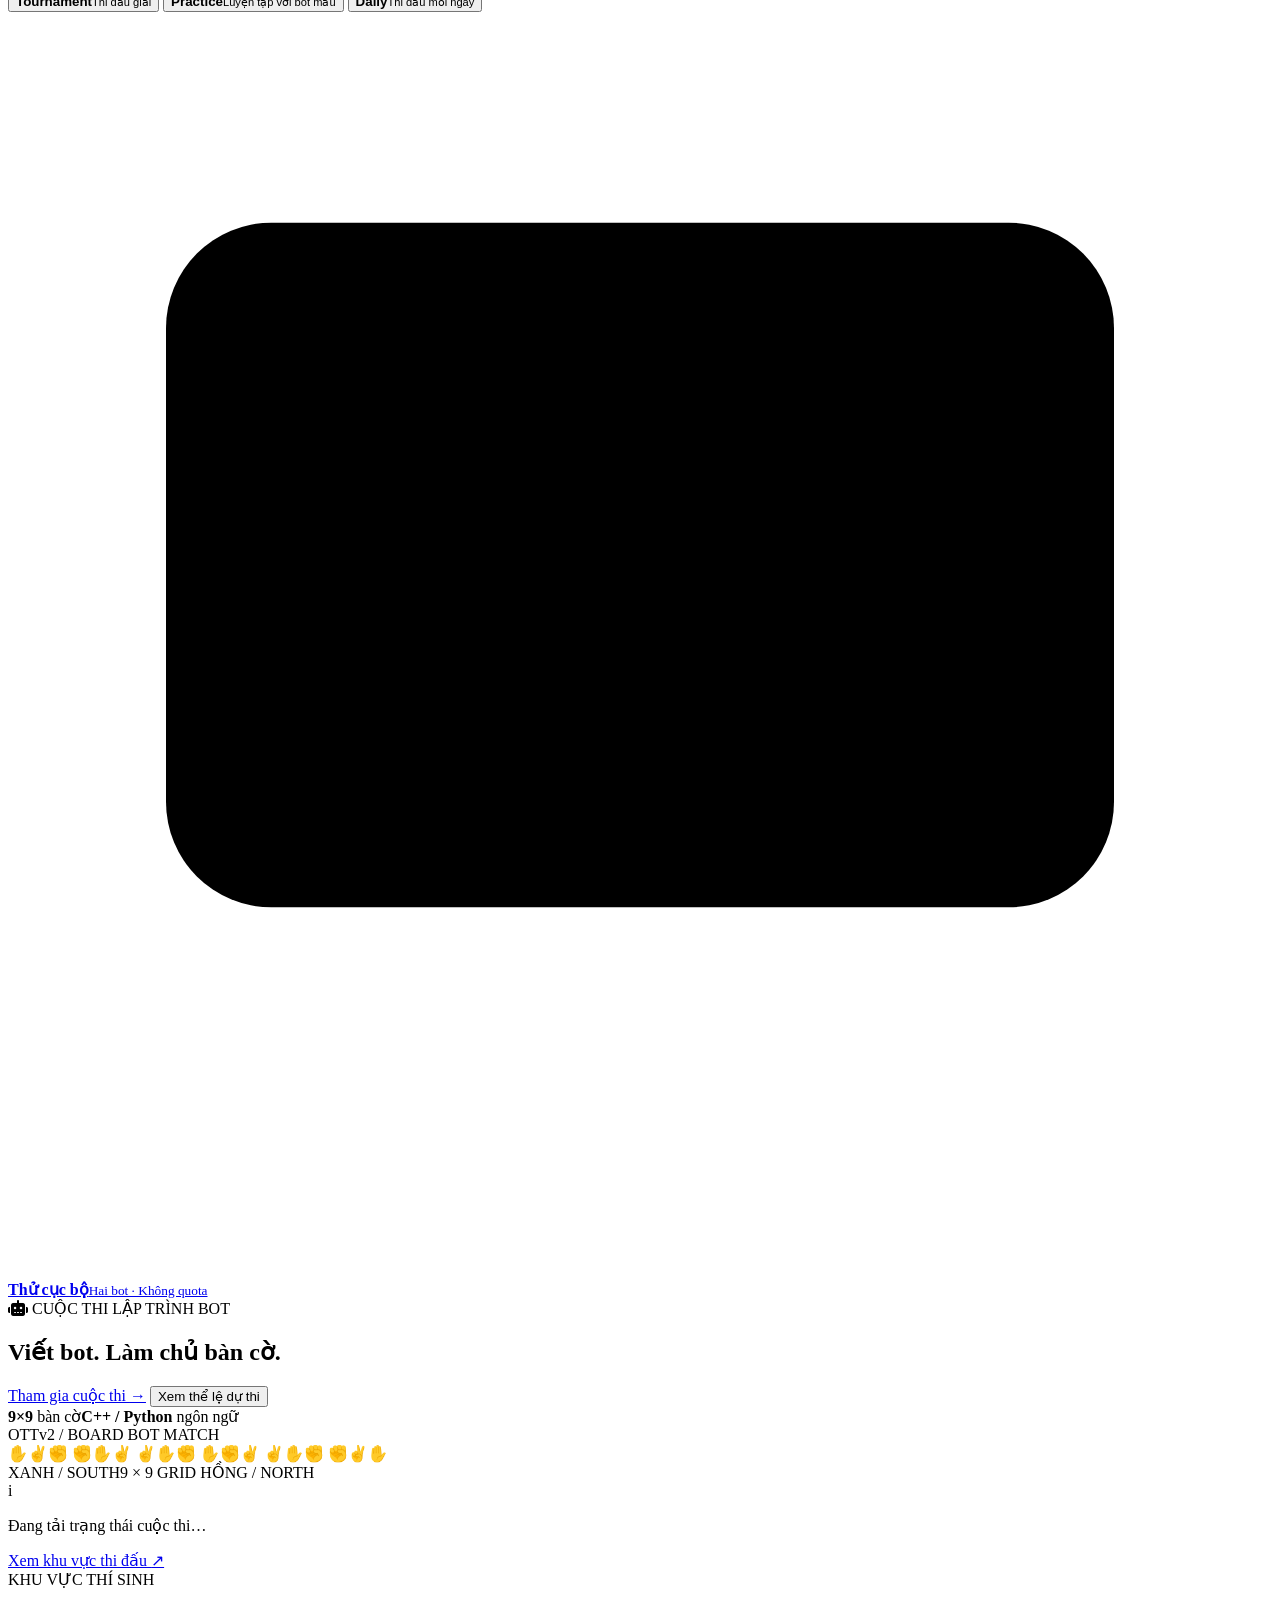
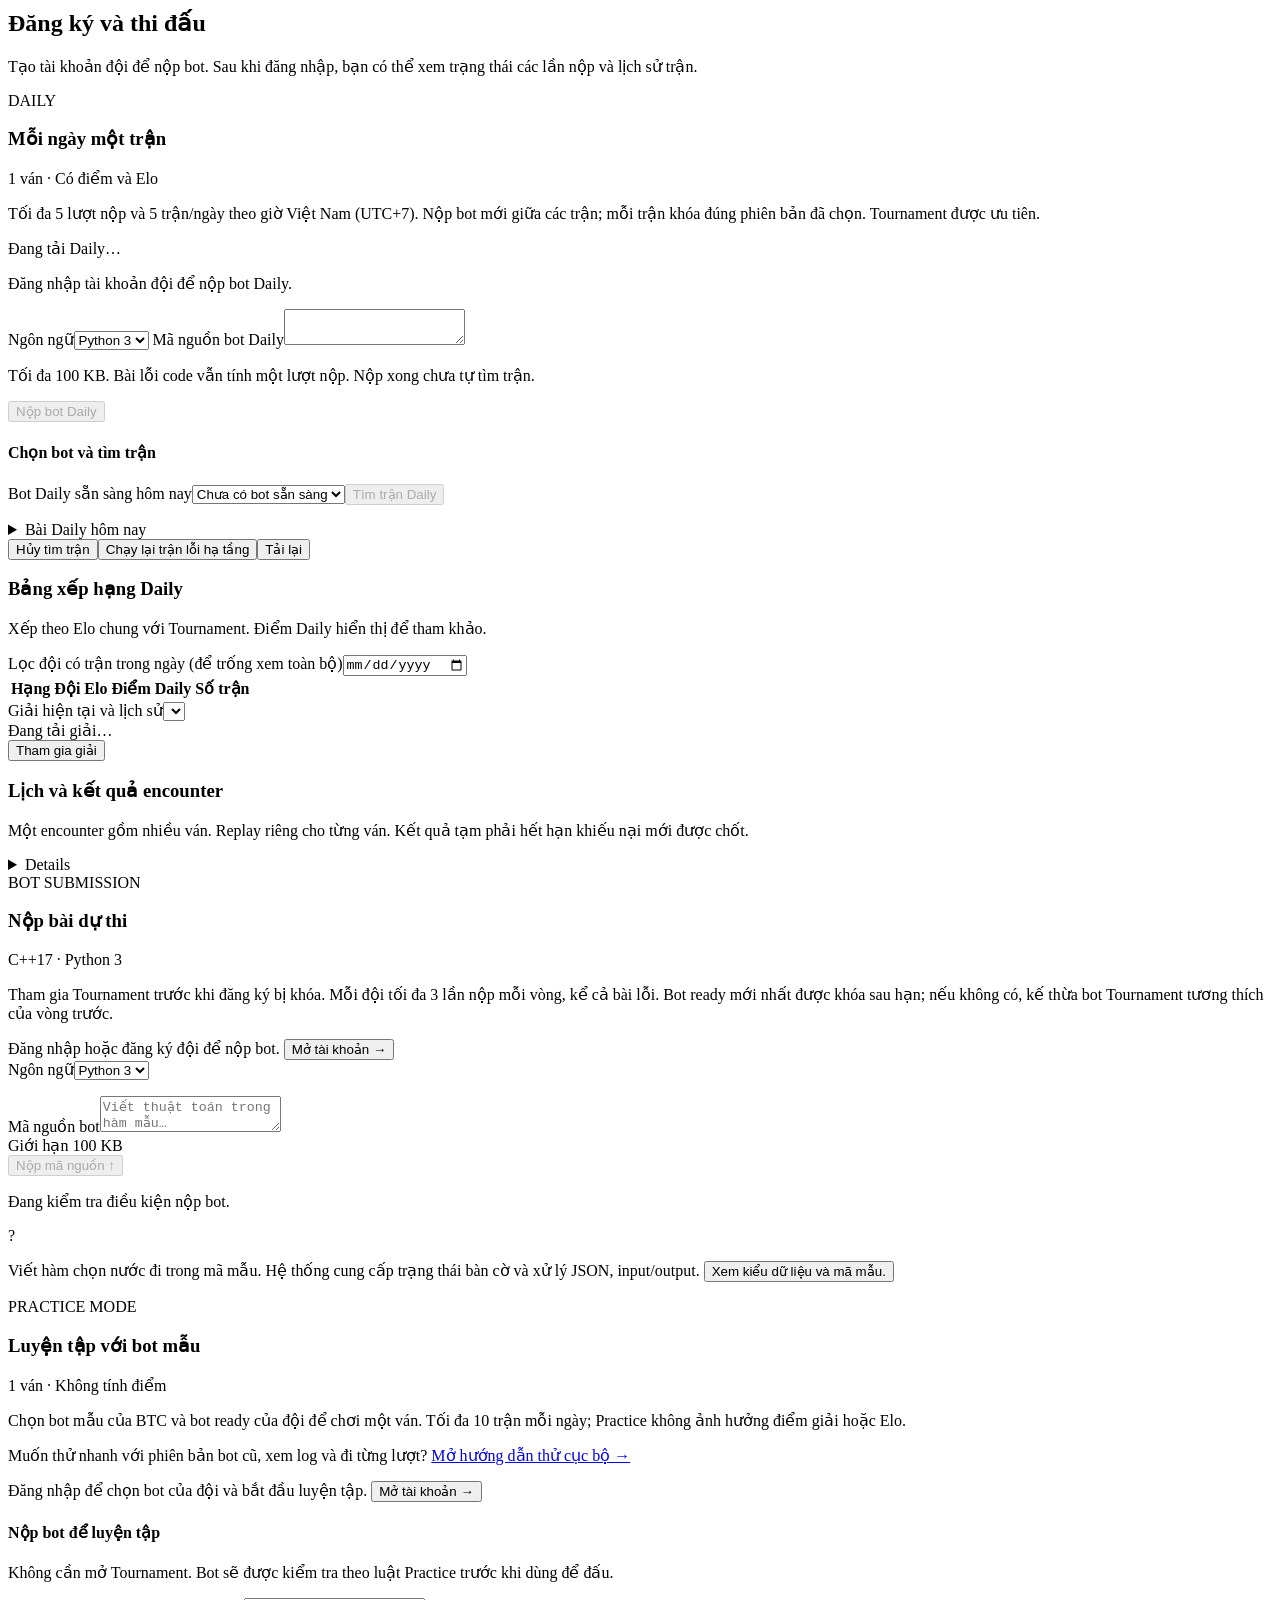
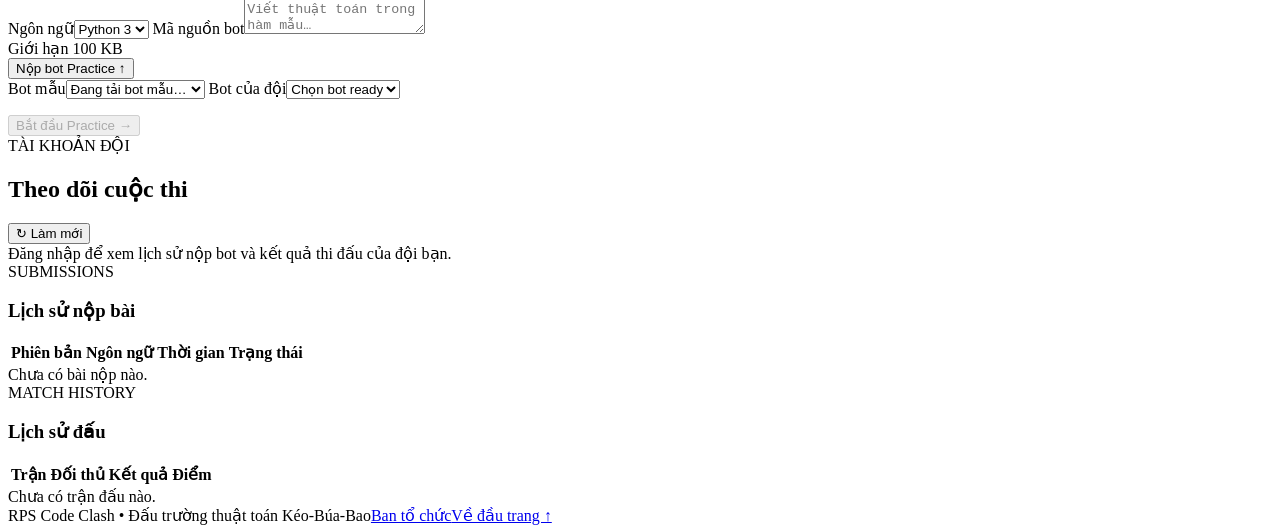
==== commit 52a4efb5: "Merge latest main into Daily feature branch" ====
--- a/web/index.html
+++ b/web/index.html
@@ -65,6 +65,9 @@
       <button id="modeDaily" class="sidebar-link sidebar-mode" type="button" data-mode="daily" aria-label="Daily, Thi đấu mỗi ngày" aria-pressed="false" title="Daily · Thi đấu mỗi ngày">
         <svg viewBox="0 0 24 24" aria-hidden="true"><rect x="3" y="5" width="18" height="16" rx="2"/><path d="M7 3v4m10-4v4M3 11h18m-14 5h4"/></svg><span><strong>Daily</strong><small>Thi đấu mỗi ngày</small></span>
       </button>
+      <a class="sidebar-link" href="/local" aria-label="Thử bot cục bộ trên máy bạn" title="Thử bot cục bộ">
+        <svg viewBox="0 0 24 24" aria-hidden="true"><rect x="3" y="4" width="18" height="13" rx="2"/><path d="M8 21h8m-4-4v4m-5-12 3 2-3 2m6 0h4"/></svg><span><strong>Thử cục bộ</strong><small>Hai bot · Không quota</small></span>
+      </a>
     </nav>
   </aside>
 
@@ -151,6 +154,7 @@
           <article id="practicePanel" class="panel practice-panel hidden" data-mode-panel="practice">
             <div class="panel-title"><div><div class="eyebrow">PRACTICE MODE</div><h3>Luyện tập với bot mẫu</h3></div><span class="file-badge">1 ván · Không tính điểm</span></div>
             <p class="muted">Chọn bot mẫu của BTC và bot ready của đội để chơi một ván. Tối đa 10 trận mỗi ngày; Practice không ảnh hưởng điểm giải hoặc Elo.</p>
+            <p class="muted">Muốn thử nhanh với phiên bản bot cũ, xem log và đi từng lượt? <a class="inline-link" href="/local">Mở hướng dẫn thử cục bộ →</a></p>
             <div id="practiceGuestHint" class="empty-state">Đăng nhập để chọn bot của đội và bắt đầu luyện tập. <button class="text-button" type="button" data-open-account="login">Mở tài khoản →</button></div>
             <form id="practiceCodeForm" class="practice-code-form hidden">
               <h4>Nộp bot để luyện tập</h4>
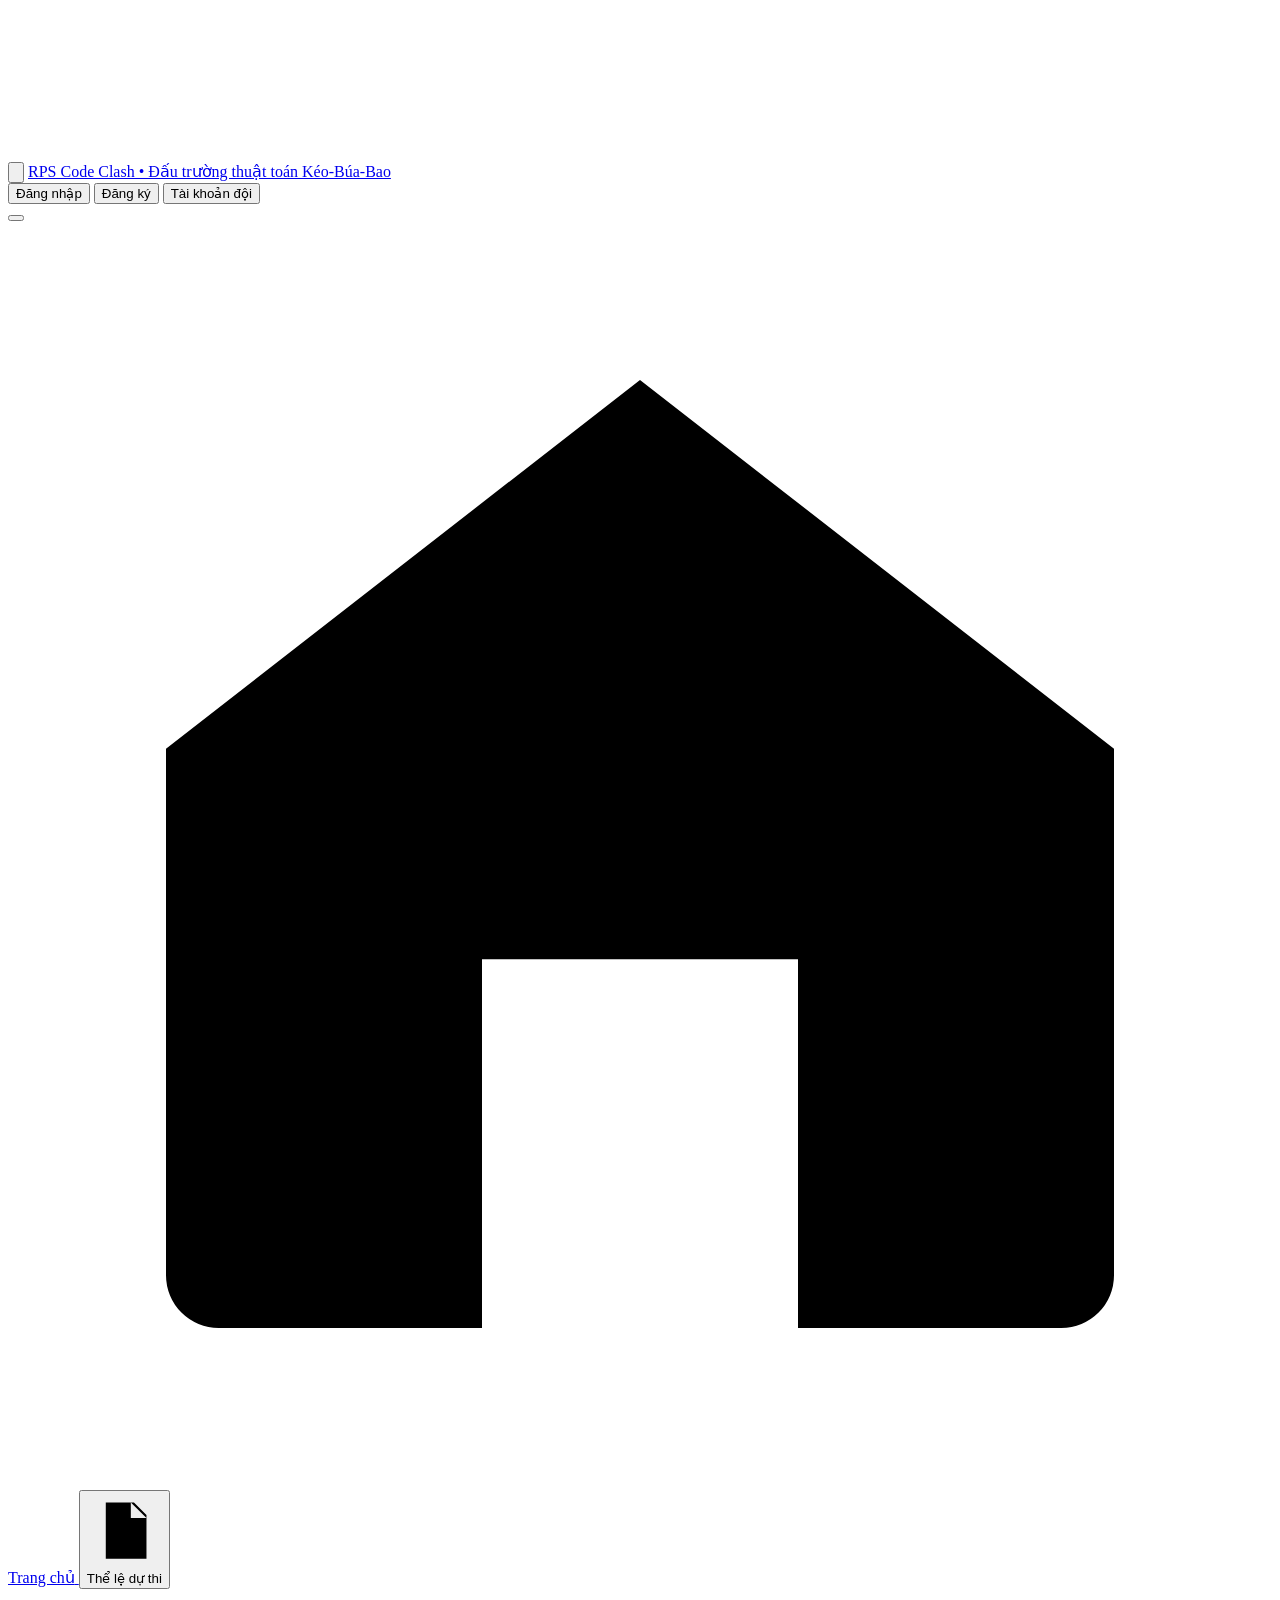
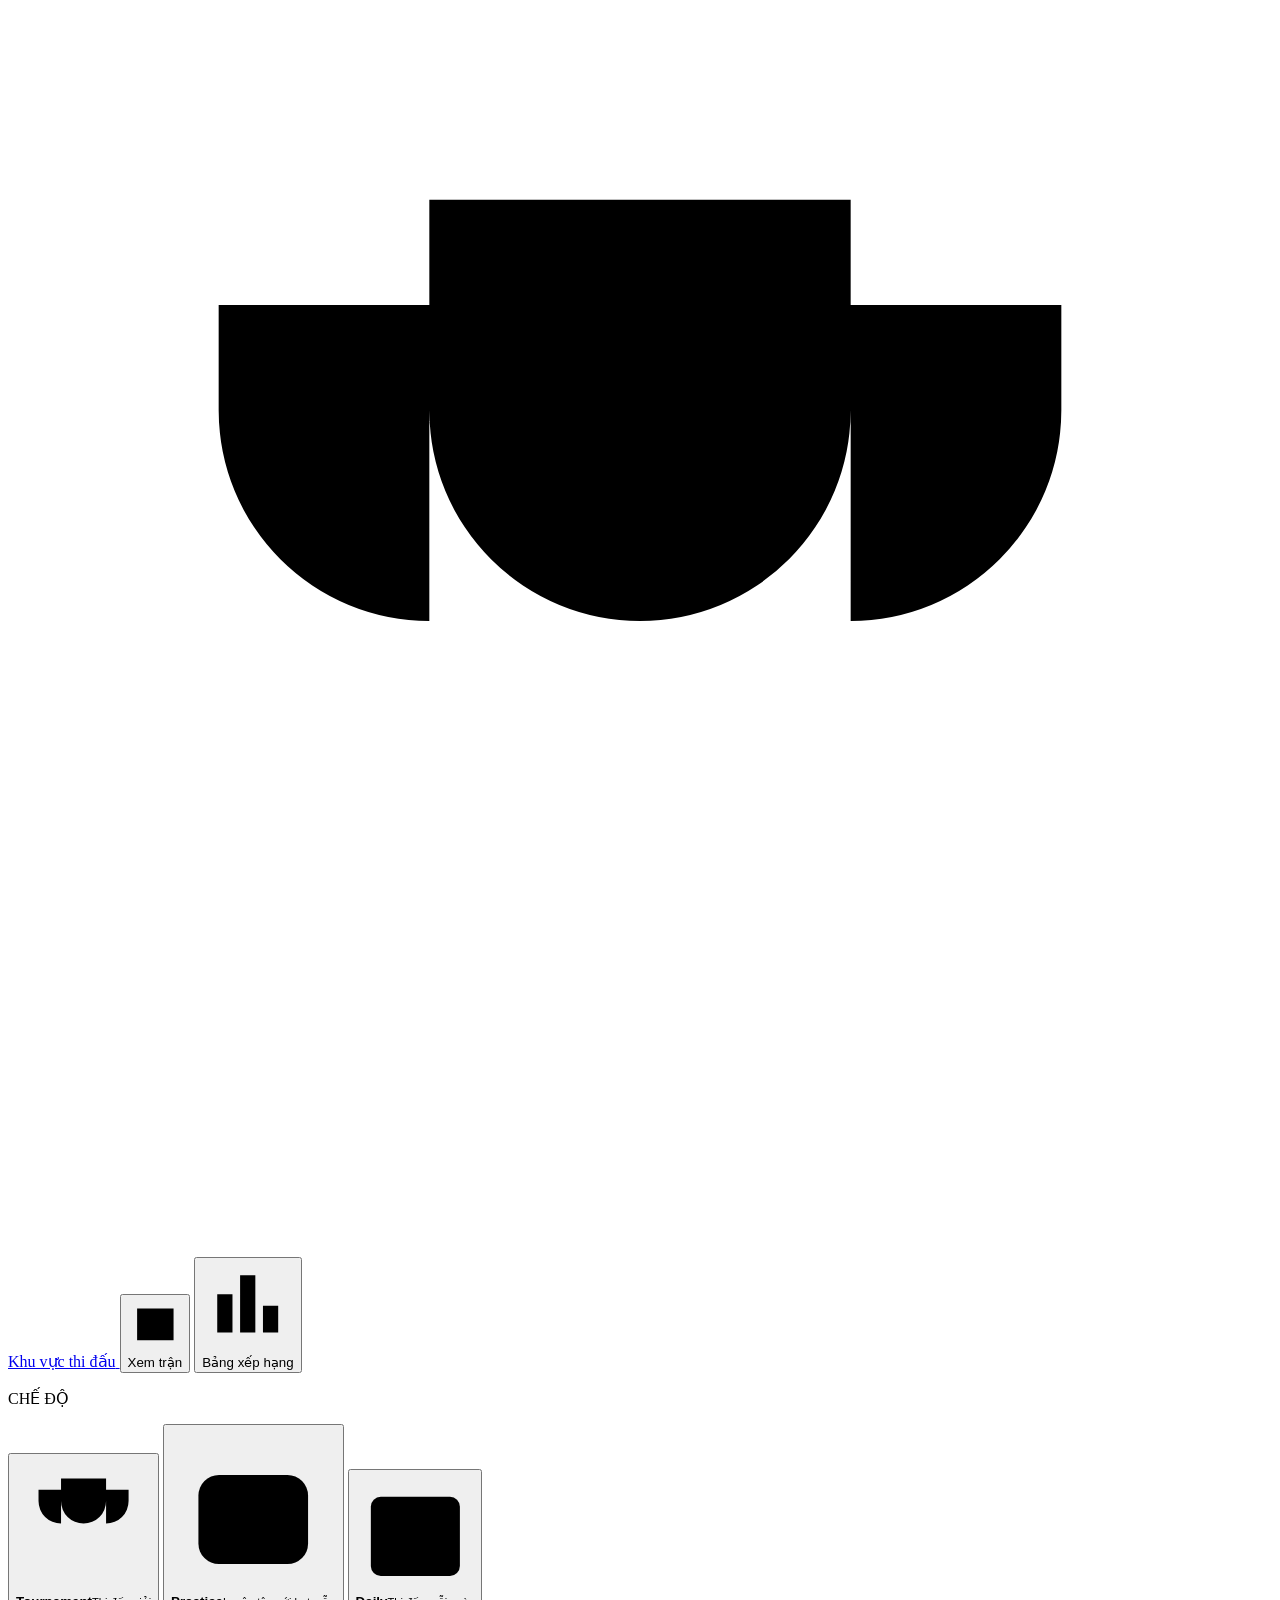
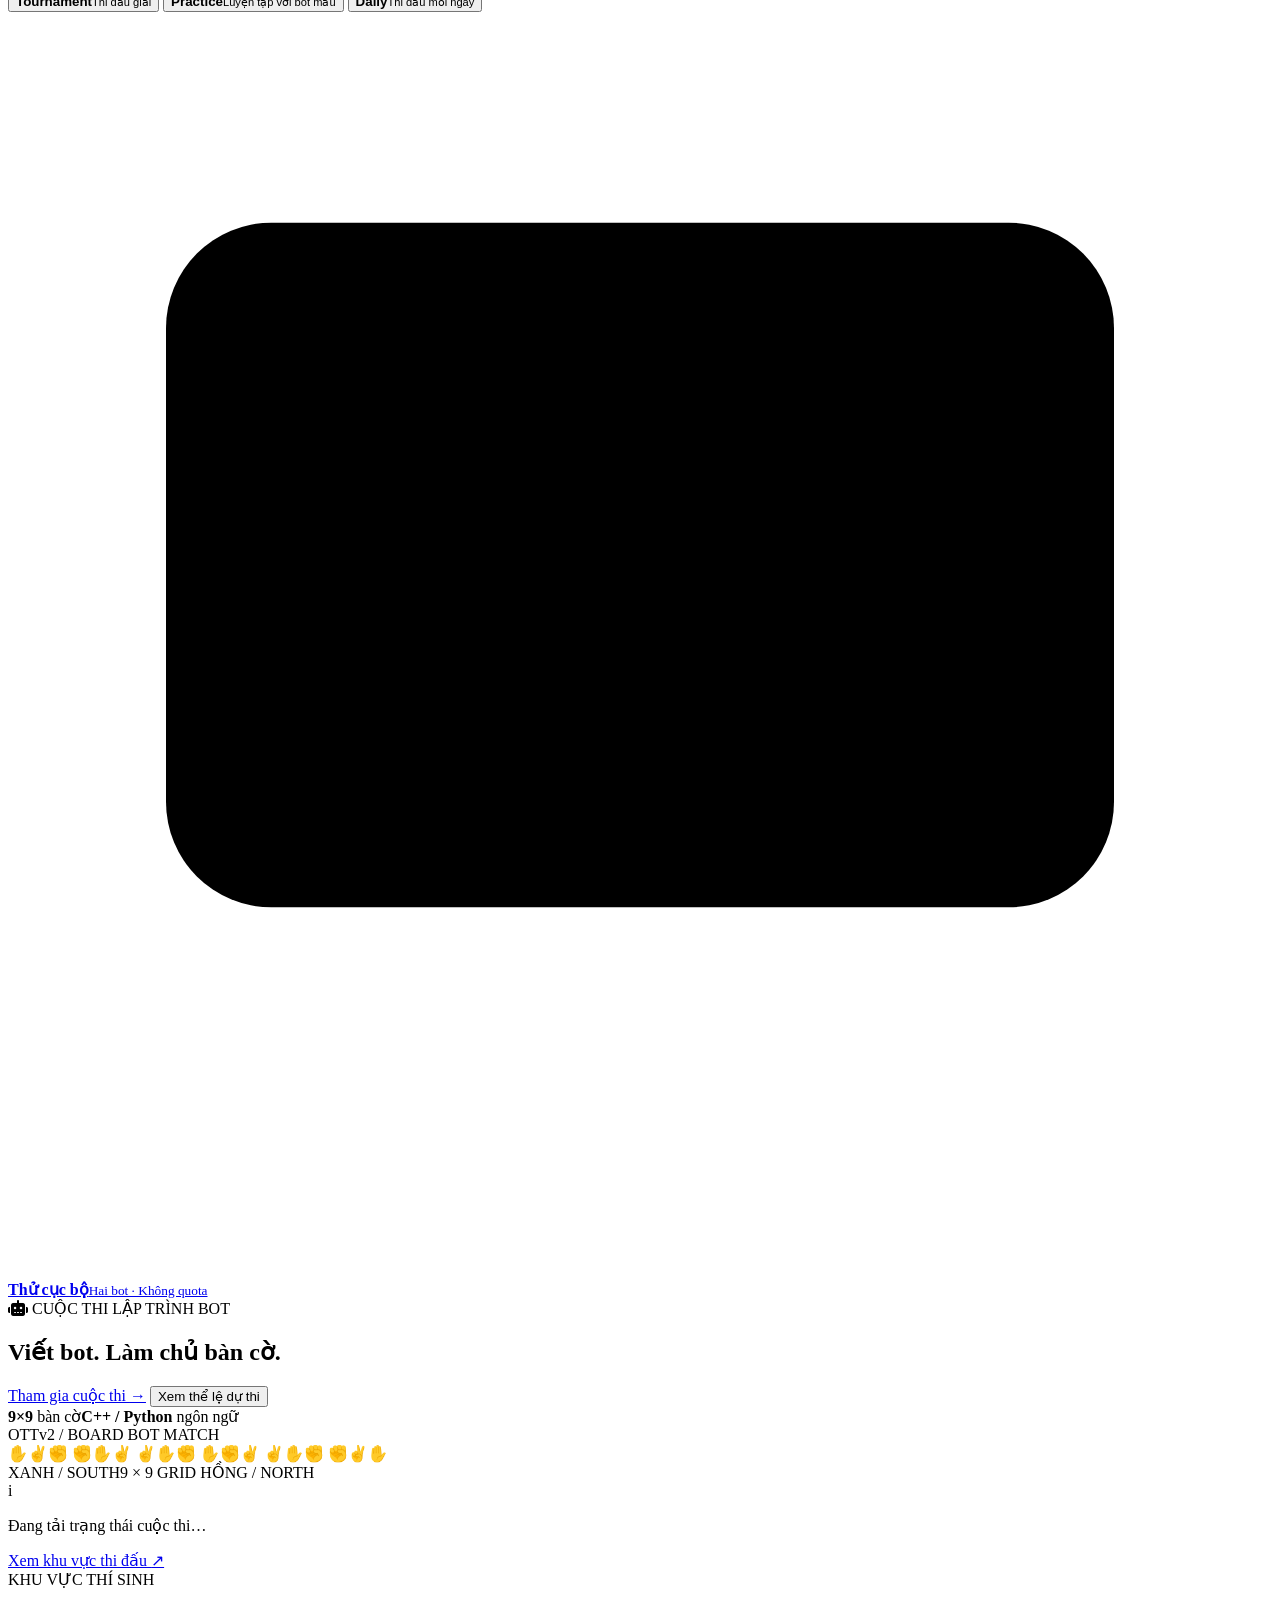
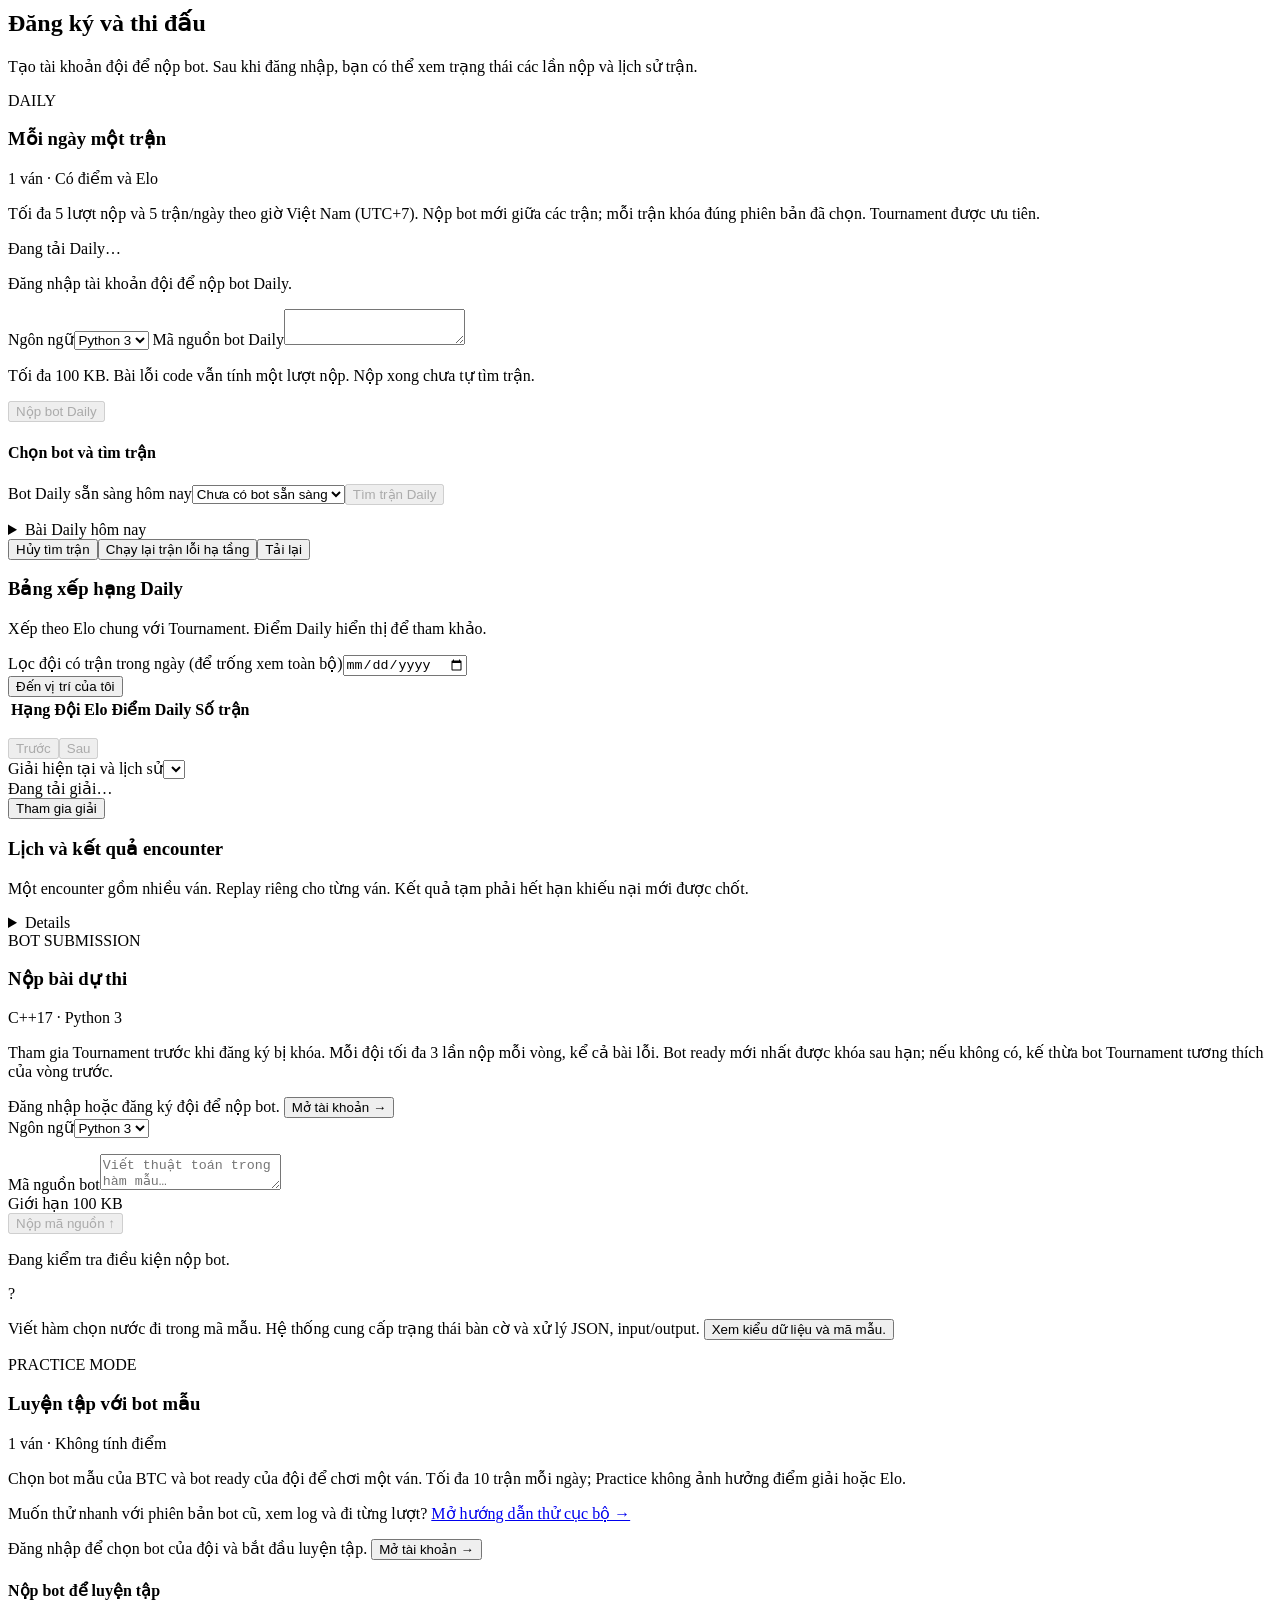
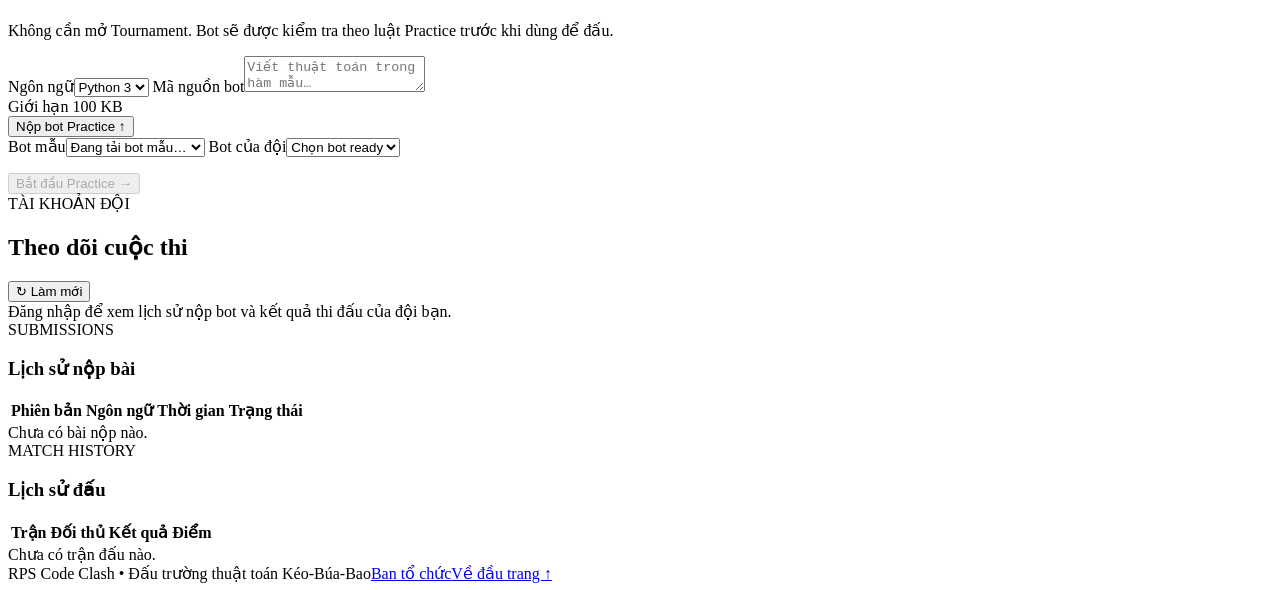
==== commit b8af9a1a: "Add pagination and own-team ranking to Daily leaderboard" ====
--- a/web/index.html
+++ b/web/index.html
@@ -12,7 +12,7 @@
   <link rel="stylesheet" href="https://cdnjs.cloudflare.com/ajax/libs/font-awesome/6.7.2/css/all.min.css" crossorigin="anonymous">
   <script>
     const assetRoot = location.protocol === 'file:' ? '' : '/assets/';
-    for (const [file, version] of [['app.css', '17'], ['status.css', '4'], ['tournament.css', '6'], ['cloudlight.css', '1']]) {
+    for (const [file, version] of [['app.css', '18'], ['status.css', '4'], ['tournament.css', '6'], ['cloudlight.css', '1']]) {
       const stylesheet = document.createElement('link');
       stylesheet.rel = 'stylesheet';
       stylesheet.href = `${assetRoot}${file}?v=${version}`;
@@ -124,7 +124,9 @@
           <div class="admin-actions"><button id="dailyCancel" class="button button-outline hidden" type="button">Hủy tìm trận</button><button id="dailyRetry" class="button button-outline hidden" type="button">Chạy lại trận lỗi hạ tầng</button><button id="dailyRefresh" class="button button-outline" type="button">Tải lại</button></div>
           <p id="dailyMessage" role="status" aria-live="polite"></p>
           <h3>Bảng xếp hạng Daily</h3><p class="muted">Xếp theo Elo chung với Tournament. Điểm Daily hiển thị để tham khảo.</p><label>Lọc đội có trận trong ngày (để trống xem toàn bộ)<input id="dailyDay" type="date"></label>
+          <div class="daily-standing-self"><span id="dailyStandingMe" aria-live="polite"></span><button id="dailyStandingLocate" class="button button-outline button-small hidden" type="button">Đến vị trí của tôi</button></div>
           <div class="table-scroll"><table><thead><tr><th>Hạng</th><th>Đội</th><th>Elo</th><th>Điểm Daily</th><th>Số trận</th></tr></thead><tbody id="dailyLeaderboard"></tbody></table></div>
+          <nav class="daily-standing-pages" aria-label="Phân trang bảng Daily"><p id="dailyStandingInfo" role="status" aria-live="polite"></p><div><button id="dailyStandingPrev" class="button button-outline button-small" type="button" disabled>Trước</button><button id="dailyStandingNext" class="button button-outline button-small" type="button" disabled>Sau</button></div></nav>
         </article>
         <article id="tournamentPanel" class="panel" data-mode-panel="tournament">
           <label>Giải hiện tại và lịch sử<select id="tournamentSelect" aria-label="Chọn giải"></select></label>
@@ -199,7 +201,9 @@
       <label id="leaderboardDailyFilter" class="leaderboard-day hidden">Ngày Daily (để trống xem toàn bộ)<input id="leaderboardDailyDay" type="date"></label>
     </div>
     <p id="leaderboardPeriod" class="leaderboard-period">Elo từ các encounter hợp lệ trong giải đang chọn.</p>
+    <div id="leaderboardDailySelf" class="daily-standing-self hidden"><span id="modalStandingMe" aria-live="polite"></span><button id="modalStandingLocate" class="button button-outline button-small hidden" type="button">Đến vị trí của tôi</button></div>
     <div class="panel table-panel leaderboard-panel"><div class="table-scroll"><table><thead><tr id="leaderboardColumns"><th>Hạng</th><th>Đội</th><th>Số trận</th><th>Trận thắng</th><th>Elo</th></tr></thead><tbody id="leaderboardBody"></tbody></table></div><div id="leaderboardEmpty" class="table-empty hidden">Bảng xếp hạng chưa có dữ liệu.</div></div>
+    <nav id="leaderboardDailyPages" class="daily-standing-pages hidden" aria-label="Phân trang Daily trong bảng xếp hạng"><p id="modalStandingInfo" role="status" aria-live="polite"></p><div><button id="modalStandingPrev" class="button button-outline button-small" type="button" disabled>Trước</button><button id="modalStandingNext" class="button button-outline button-small" type="button" disabled>Sau</button></div></nav>
   </dialog>
   <dialog id="replayDialog" class="replay-dialog" aria-labelledby="replayTitle">
     <div class="dialog-heading"><div><div class="eyebrow">OTTv2 · PHÁT LẠI TRẬN ĐẤU</div><h2 id="replayTitle">Xem bot thi đấu</h2></div><button id="closeReplay" class="dialog-close" type="button" aria-label="Đóng phát lại">×</button></div>
@@ -268,7 +272,7 @@
     <div id="signedIn" class="signed-in hidden"><div class="signed-avatar">♟</div><div class="signed-copy"><span class="eyebrow">ĐỘI ĐANG ĐĂNG NHẬP</span><h3 id="teamName">—</h3><button id="logoutBtn" class="text-button" type="button">Đăng xuất</button></div></div>
   </dialog>
   <script>
-    for (const [file, version] of [['cloudlight.js', '1'], ['letter-3d-swap.js', '1'], ['app.js', '20'], ['daily.js', '2'], ['tournament-rounds.js', '1'], ['tournament.js', '7']]) {
+    for (const [file, version] of [['cloudlight.js', '1'], ['letter-3d-swap.js', '1'], ['daily-leaderboard.js', '1'], ['app.js', '21'], ['daily.js', '3'], ['tournament-rounds.js', '1'], ['tournament.js', '8']]) {
       const script = document.createElement('script');
       script.src = `${assetRoot}${file}?v=${version}`;
       script.async = false;
